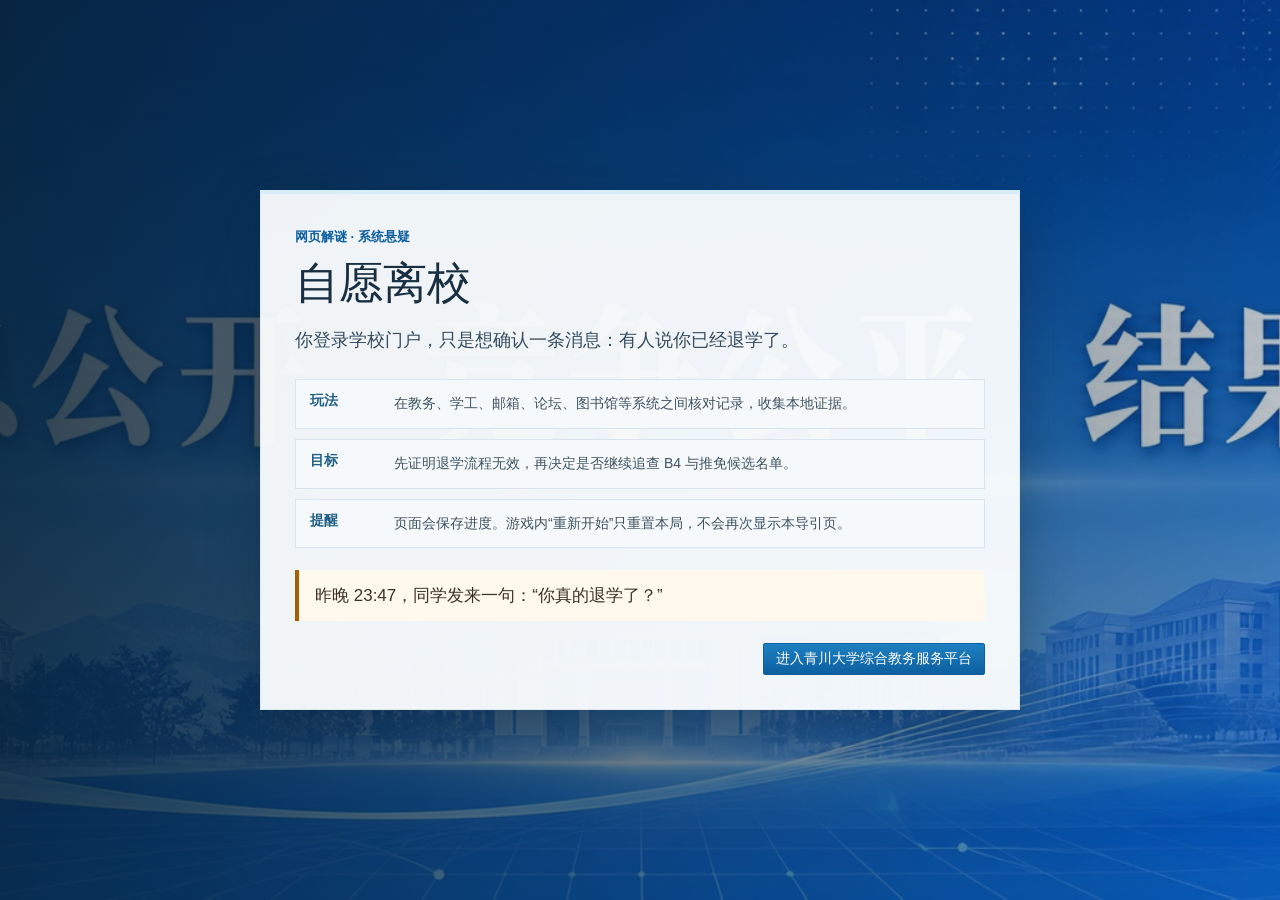
==== index.html @ 7a77d84d "Add playable voluntary leaving prototype" ====
<!doctype html>
<html lang="zh-CN">
  <head>
    <meta charset="UTF-8" />
    <meta name="viewport" content="width=device-width, initial-scale=1.0" />
    <title>自愿离校</title>
    <link rel="preload" as="image" href="./assets/intro_screen_student_reaction.jpg" type="image/jpeg" />
    <link rel="stylesheet" href="./style.css" />
  </head>
  <body>
    <div id="app"></div>
    <script src="./game-data.js"></script>
    <script src="./scripts/constants.js"></script>
    <script src="./scripts/rules.js"></script>
    <script src="./scripts/state.js"></script>
    <script src="./scripts/modals/index.js"></script>
    <script src="./scripts/views/portal.js"></script>
    <script src="./scripts/views/systems.js"></script>
    <script src="./scripts/views/core.js"></script>
    <script src="./scripts/views/review.js"></script>
    <script src="./scripts/actions.js"></script>
    <script src="./app.js"></script>
  </body>
</html>
---- style.css ----
:root {
  color-scheme: light;
  --bg: #edf2f7;
  --panel: #ffffff;
  --panel-2: #f4f7fb;
  --line: #d7dfe8;
  --line-strong: #a9b7c6;
  --text: #263442;
  --muted: #667483;
  --soft: #7c8794;
  --brand: #0d5f9f;
  --brand-2: #1d83c2;
  --brand-dark: #084a7f;
  --portal-red: #c21f24;
  --danger: #b01818;
  --warn: #a45f00;
  --ok: #257048;
  --shadow: 0 2px 6px rgba(40, 62, 86, 0.08);
  font-family: "Microsoft YaHei", "PingFang SC", Arial, sans-serif;
}

* {
  box-sizing: border-box;
}

body {
  margin: 0;
  min-height: 100vh;
  background: var(--bg);
  color: var(--text);
  font-size: 14px;
}

button,
input,
textarea {
  font: inherit;
}

button {
  border: 1px solid var(--line-strong);
  background: linear-gradient(#fff, #f2f5f8);
  color: var(--text);
  min-height: 32px;
  padding: 5px 12px;
  border-radius: 2px;
  cursor: pointer;
}

button:hover:not(:disabled) {
  border-color: var(--brand);
  color: var(--brand);
}

button:disabled {
  cursor: not-allowed;
  opacity: 0.45;
}

.app-shell {
  min-height: 100vh;
  display: block;
}

.utilitybar {
  height: 30px;
  padding: 0 calc((100vw - min(1280px, 100vw)) / 2 + 16px);
  background: #f6f7f9;
  border-bottom: 1px solid #d9e1ea;
  color: #5d6b78;
  display: flex;
  align-items: center;
  justify-content: space-between;
  font-size: 12px;
}

.topbar {
  background: #fff;
  border-bottom: 3px solid var(--brand);
  box-shadow: none;
}

.topbar-inner {
  max-width: 1280px;
  margin: 0 auto;
  padding: 14px 16px 12px;
  display: grid;
  grid-template-columns: minmax(330px, 1fr) 360px 250px;
  gap: 18px;
  align-items: center;
}

.brand {
  display: flex;
  align-items: center;
  gap: 10px;
  min-width: 0;
}

.brand-mark {
  width: 34px;
  height: 34px;
  border: 1px solid #88a4b9;
  background: linear-gradient(180deg, #fff, #dfeaf2);
  display: grid;
  place-items: center;
  color: var(--brand);
  font-weight: 800;
  flex: 0 0 auto;
}

.brand-logo {
  width: 44px;
  height: 44px;
  display: block;
  flex: 0 0 auto;
}

.hero-logo {
  width: 86px;
  height: 86px;
  margin-bottom: 16px;
  filter: drop-shadow(0 6px 16px rgba(18, 36, 54, 0.16));
}

.brand-title {
  font-size: 22px;
  font-weight: 700;
  color: #123c63;
  white-space: nowrap;
  overflow: hidden;
  text-overflow: ellipsis;
}

.brand-subtitle {
  font-size: 11px;
  color: #7b8794;
  letter-spacing: 0.2px;
}

.account,
.clock {
  border: 1px solid var(--line);
  background: #f8fafc;
  padding: 7px 9px;
  min-width: 172px;
  font-size: 12px;
}

.account-glitch {
  color: #fff;
  background: #111820;
  border-color: #111820;
  animation: accountFlicker 0.9s steps(2, end);
}

.account-glitch .muted {
  color: #ffb8b8;
}

.clock {
  color: var(--danger);
  font-weight: 700;
  text-align: center;
}

.portal-search {
  display: grid;
  grid-template-columns: 1fr 70px;
  height: 34px;
  position: relative;
}

.portal-search input {
  border: 1px solid #b8c6d5;
  border-right: 0;
  padding: 0 10px;
  color: #334454;
  background: #fff;
}

.portal-search input::placeholder {
  color: #9aa5b1;
}

.portal-search button {
  min-height: 34px;
  border-color: var(--portal-red);
  background: var(--portal-red);
  color: #fff;
}

.portal-search.autocomplete-glitch input {
  border-color: #941717;
  background: #fff8f8;
  color: #8a1111;
  animation: portalAutocompleteFlicker 0.7s steps(2, end);
}

.portal-search.autocomplete-glitch::after {
  content: attr(data-autocomplete-hint);
  position: absolute;
  left: 0;
  top: calc(100% + 4px);
  z-index: 4;
  max-width: calc(100% - 70px);
  padding: 3px 7px;
  border: 1px solid #d49b9b;
  background: #fff1f1;
  color: #9b1717;
  font-size: 12px;
  line-height: 1.35;
  box-shadow: 0 6px 14px rgba(80, 26, 26, 0.12);
  pointer-events: none;
}

.topnav {
  max-width: 1280px;
  margin: 0 auto;
  height: 38px;
  display: flex;
  align-items: stretch;
  padding: 0 16px;
  background: var(--brand);
  box-shadow: inset -18px 0 16px -18px rgba(255,255,255,0.78);
}

.topnav button {
  min-width: 116px;
  padding: 10px 18px 0;
  color: #fff;
  text-align: center;
  border-right: 1px solid rgba(255,255,255,0.18);
  border-top: 0;
  border-bottom: 0;
  border-left: 0;
  background: transparent;
  min-height: 38px;
  border-radius: 0;
  font-weight: 700;
}

.topnav button:hover:not(:disabled) {
  color: #fff;
  background: #0f5f96;
  border-color: rgba(255,255,255,0.18);
}

.topnav button.active {
  background: var(--brand-dark);
  font-weight: 700;
}

.status-strip {
  max-width: 1280px;
  margin: 10px auto 0;
  padding: 8px 16px;
  border: 1px solid var(--line);
  background: #fff;
  display: flex;
  align-items: center;
  justify-content: space-between;
  color: #687684;
  font-size: 12px;
}

.status-strip strong {
  color: var(--danger);
}

.search-panel {
  position: fixed;
  top: 154px;
  left: 50%;
  z-index: 18;
  width: min(760px, calc(100vw - 32px));
  transform: translateX(-50%);
  border: 1px solid #9fb2c5;
  background: #fff;
  box-shadow: 0 14px 34px rgba(20, 42, 64, 0.22);
}

.search-panel-head {
  height: 38px;
  padding: 0 8px 0 12px;
  display: flex;
  align-items: center;
  justify-content: space-between;
  border-bottom: 1px solid var(--line);
  background: linear-gradient(#fbfdff, #e9f0f7);
  color: #123c63;
}

.search-panel-head button {
  min-height: 26px;
  width: 30px;
  padding: 0;
  border: 0;
  background: transparent;
  color: #536272;
  font-size: 22px;
}

.search-result-list {
  display: grid;
  max-height: min(480px, calc(100vh - 150px));
  overflow: auto;
}

.search-result {
  min-height: 74px;
  padding: 10px 14px;
  border: 0;
  border-bottom: 1px solid var(--line);
  border-radius: 0;
  background: #fff;
  display: grid;
  grid-template-columns: 108px minmax(0, 1fr);
  gap: 3px 12px;
  text-align: left;
}

.search-result:hover:not(:disabled) {
  background: #f7fbff;
  color: var(--text);
}

.search-result.restricted {
  background: #fbfcfd;
}

.search-result.restricted strong,
.search-result.restricted small {
  color: #7b8794;
}

.search-result.restricted span {
  background: #f1f3f5;
}

.restricted-file {
  margin-top: 12px;
  padding: 10px 12px;
  border: 1px dashed #a9b7c6;
  background: #f8fafc;
  color: #455462;
}

.restricted-file strong {
  display: block;
  margin-bottom: 4px;
  color: #20384d;
}

.restricted-file p {
  margin: 0 0 8px;
  color: #667483;
  line-height: 1.6;
}

.search-result span {
  grid-row: 1 / 3;
  align-self: start;
  padding: 2px 6px;
  border: 1px solid var(--line);
  background: #f7f9fb;
  color: #647384;
  font-size: 12px;
}

.search-result strong {
  color: #1b4568;
}

.search-result small {
  color: #657382;
  line-height: 1.45;
}

.layout {
  width: min(1280px, 100%);
  margin: 0 auto;
  padding: 10px 16px 24px;
  display: grid;
  grid-template-columns: 210px minmax(0, 1fr) 282px;
  gap: 10px;
}

.sidebar,
.evidence-dock,
.main-panel,
.login-card,
.modal {
  background: var(--panel);
  border: 1px solid var(--line);
  box-shadow: none;
}

.sidebar,
.evidence-dock {
  align-self: start;
}

.evidence-dock {
  position: relative;
  overflow: hidden;
  border-color: rgba(255,255,255,0.72);
  border-radius: 8px;
  background:
    linear-gradient(145deg, rgba(255,255,255,0.76), rgba(236,244,250,0.46)),
    rgba(245,249,252,0.58);
  -webkit-backdrop-filter: blur(18px) saturate(1.35);
  backdrop-filter: blur(18px) saturate(1.35);
  color: #2f3d4a;
  box-shadow:
    0 22px 60px rgba(37, 56, 72, 0.22),
    inset 0 1px 0 rgba(255,255,255,0.9),
    inset 0 -1px 0 rgba(137,158,176,0.16);
}

.evidence-dock::before {
  content: "";
  position: absolute;
  inset: 0;
  pointer-events: none;
  background:
    radial-gradient(circle at 18% 0%, rgba(255,255,255,0.88), transparent 34%),
    linear-gradient(105deg, rgba(255,255,255,0.34), transparent 42%);
  opacity: 0.85;
}

.evidence-dock > * {
  position: relative;
  z-index: 1;
}

.nav-title,
.dock-title,
.section-title {
  padding: 9px 12px;
  border-bottom: 1px solid var(--line);
  background: linear-gradient(#fbfdff, #edf3f8);
  font-weight: 700;
  color: #214a6f;
}

.nav-title {
  display: flex;
  align-items: center;
  justify-content: space-between;
  gap: 10px;
}

.mobile-nav-close {
  display: none;
}

.evidence-dock .dock-title {
  display: flex;
  align-items: center;
  justify-content: space-between;
  gap: 10px;
  border-bottom-color: rgba(164,181,196,0.46);
  background: rgba(255,255,255,0.36);
  color: #203345;
}

.evidence-dock .dock-title b {
  padding: 2px 6px;
  border: 1px solid rgba(176,71,71,0.28);
  background: rgba(255,245,245,0.72);
  color: #9f1717;
  font-size: 12px;
  font-weight: 700;
}

.nav-list {
  padding: 6px;
  display: grid;
  gap: 2px;
}

.nav-item {
  width: 100%;
  text-align: left;
  border-color: transparent;
  background: transparent;
  display: flex;
  align-items: center;
  justify-content: space-between;
  gap: 8px;
}

.nav-item.active {
  background: #e8f2fb;
  border-color: #b7cce0;
  color: var(--brand-dark);
  font-weight: 700;
}

.nav-item.locked {
  color: #718092;
  background: #f8fafc;
  border-color: transparent;
  cursor: help;
}

.nav-item.locked:hover {
  border-color: #c6d3df;
  background: #eef4fa;
  color: #34506a;
}

.nav-item.locked .tag {
  border-color: #d2dbe4;
  background: #f2f5f8;
}

.tag {
  display: inline-flex;
  align-items: center;
  min-height: 18px;
  padding: 1px 6px;
  border: 1px solid var(--line);
  border-radius: 2px;
  background: #f9fbfd;
  font-size: 12px;
  color: var(--muted);
  white-space: nowrap;
}

.tag.warn {
  border-color: #d9b57a;
  color: var(--warn);
  background: #fff8ec;
}

.tag.danger {
  border-color: #d49b9b;
  color: var(--danger);
  background: #fff1f1;
}

.tag.ok {
  border-color: #8ebda3;
  color: var(--ok);
  background: #eff9f3;
}

.main-panel {
  min-height: 680px;
  overflow: hidden;
}

.panel-head {
  padding: 10px 14px;
  border-bottom: 1px solid var(--line);
  background: linear-gradient(#fbfdff, #eef4fa);
  display: flex;
  align-items: flex-start;
  justify-content: space-between;
  gap: 14px;
}

.panel-head h1 {
  margin: 0 0 4px;
  font-size: 18px;
  letter-spacing: 0;
  color: #123c63;
}

.panel-head p {
  margin: 0;
  color: var(--muted);
  line-height: 1.55;
}

.forum-head .forum-warning {
  color: #b01818;
  font-weight: 700;
}

.forum-head .forum-slogan {
  margin-top: 4px;
  color: #7d4b4b;
  font-size: 13px;
}

.panel-body {
  padding: 12px;
}

.notice {
  border: 1px solid #e0c98b;
  border-left: 4px solid #d68c00;
  background: #fffaf0;
  padding: 9px 12px;
  margin-bottom: 10px;
  color: #634512;
}

.notice.danger {
  border-color: #e0b4b4;
  border-left-color: var(--portal-red);
  background: #fff5f5;
  color: #6a1f1f;
}

.grid {
  display: grid;
  grid-template-columns: repeat(2, minmax(0, 1fr));
  gap: 10px;
}

.grid.three {
  grid-template-columns: repeat(3, minmax(0, 1fr));
}

.ambient-grid {
  display: grid;
  grid-template-columns: repeat(2, minmax(0, 1fr));
  gap: 10px;
  margin-top: 12px;
}

.card {
  border: 1px solid var(--line);
  background: #fff;
  border-radius: 0;
  overflow: hidden;
}

.embedded-card {
  margin-top: 10px;
  background: #fbfcfd;
}

.card-head {
  padding: 8px 10px;
  border-bottom: 1px solid var(--line);
  background: #f4f7fb;
  display: flex;
  align-items: center;
  justify-content: space-between;
  gap: 10px;
  font-weight: 700;
}

.card-body {
  padding: 10px;
}

.kv {
  display: grid;
  gap: 0;
  border: 1px solid #dde5ed;
  border-bottom: 0;
}

.kv div {
  display: grid;
  grid-template-columns: 132px minmax(0, 1fr);
  gap: 0;
  border-bottom: 1px solid #dde5ed;
  padding-bottom: 0;
}

.kv span {
  padding: 7px 9px;
}

.kv span:first-child,
.muted {
  color: var(--muted);
}

.danger-emphasis {
  color: var(--danger);
  font-weight: 800;
}

.kv span:first-child {
  background: #f7f9fb;
  border-right: 1px solid #dde5ed;
}

.compact-kv {
  font-size: 13px;
}

.compact-kv div {
  grid-template-columns: 104px minmax(0, 1fr);
}

.actions {
  display: flex;
  flex-wrap: wrap;
  gap: 6px;
  margin-top: 10px;
}

.primary {
  background: linear-gradient(#1d80c2, var(--brand));
  border-color: var(--brand);
  color: #fff;
}

.primary:hover:not(:disabled) {
  background: #0e4f78;
  color: #fff;
}

.danger-btn {
  background: #fff;
  border-color: #c98b8b;
  color: var(--danger);
}

.voluntary-confirm {
  transition: color 180ms ease, border-color 180ms ease, background-color 180ms ease, font-size 180ms ease, font-weight 180ms ease, padding 180ms ease;
}

.voluntary-confirm.pressure-1 {
  color: #b21f2d;
  border-color: #d28b8f;
  font-size: 1.06rem;
}

.voluntary-confirm.pressure-2 {
  color: #a80f1f;
  border-color: #c95158;
  font-size: 1.12rem;
  font-weight: 800;
}

.voluntary-confirm.pressure-3 {
  color: #9d0718;
  border-color: #b92631;
  font-size: 1.2rem;
  font-weight: 900;
  padding-inline: 20px;
}

.voluntary-confirm.pressure-4 {
  color: #8e0010;
  border-color: #9f101e;
  font-size: 1.28rem;
  font-weight: 900;
  padding: 12px 24px;
}

.text-link {
  border: 0;
  background: transparent;
  padding: 0;
  color: var(--brand);
  min-height: auto;
}

.inspect-token {
  position: relative;
  display: inline;
  min-height: auto;
  padding: 0 2px;
  border: 0;
  background: transparent;
  color: inherit;
  text-decoration: none;
  text-underline-offset: 2px;
}

.inspect-token:hover:not(:disabled),
.inspect-token:focus-visible {
  background: #eef6fc;
  color: #123c63;
  box-shadow: inset 0 -1px 0 #7fa6c7;
  outline: 0;
}

.inspect-token.marked {
  color: inherit;
  font-weight: inherit;
  text-decoration: none;
}

.inspect-token.marked::after {
  content: none;
}

.table {
  width: 100%;
  border-collapse: collapse;
  font-size: 13px;
}

.table th,
.table td {
  border: 1px solid var(--line);
  padding: 7px 8px;
  vertical-align: top;
  text-align: left;
}

.table th {
  background: #edf3f8;
  color: #334454;
}

.ambient-table {
  color: #455464;
}

.ambient-table th {
  font-weight: 700;
}

.ambient-table td {
  background: #fff;
}

.portal-list {
  margin: 0;
  padding: 0;
  list-style: none;
  border: 1px solid var(--line);
  border-bottom: 0;
}

.portal-list li {
  display: grid;
  grid-template-columns: 120px minmax(0, 1fr);
  gap: 10px;
  padding: 8px 10px;
  border-bottom: 1px solid var(--line);
  background: #fff;
}

.portal-list li strong {
  color: #234a6d;
}

.portal-list li span {
  color: var(--muted);
}

.portal-home {
  display: grid;
  grid-template-columns: minmax(0, 1fr) 260px;
  gap: 12px;
  margin-bottom: 12px;
}

.portal-feature {
  position: relative;
  min-height: 260px;
  border: 1px solid var(--line);
  background: #132f4a;
  overflow: hidden;
}

.portal-feature img {
  position: absolute;
  inset: 0;
  width: 100%;
  height: 100%;
  object-fit: cover;
  opacity: 0.62;
}

.portal-feature::after {
  content: "";
  position: absolute;
  inset: 0;
  background: linear-gradient(90deg, rgba(9, 32, 53, 0.88), rgba(9, 32, 53, 0.32) 58%, rgba(9, 32, 53, 0.08));
}

.portal-feature-copy {
  position: relative;
  z-index: 1;
  width: min(520px, 78%);
  padding: 28px;
  color: #fff;
}

.portal-feature-copy span {
  display: block;
  margin-bottom: 10px;
  color: #d8e8f6;
  font-size: 13px;
}

.portal-feature-copy h2 {
  margin: 0 0 10px;
  font-size: 26px;
  line-height: 1.25;
}

.portal-feature-copy p {
  margin: 0 0 16px;
  color: #eef6ff;
  line-height: 1.65;
}

.portal-feature-work {
  background: #243c52;
}

.portal-feature-life {
  background: #2e3f4b;
}

.portal-side,
.portal-notice-board {
  border: 1px solid var(--line);
  background: #fff;
}

.portal-side {
  display: grid;
  align-content: start;
}

.portal-side-head,
.portal-section-title {
  padding: 9px 10px;
  border-bottom: 1px solid var(--line);
  background: #f4f7fb;
  color: #243d54;
  font-weight: 700;
}

.portal-side button {
  min-height: 42px;
  padding: 9px 12px;
  border: 0;
  border-bottom: 1px solid var(--line);
  border-radius: 0;
  background: #fff;
  text-align: left;
}

.portal-side button:hover:not(:disabled) {
  background: #f4f9fd;
}

.danger-side {
  border-color: #dfb8b8;
}

.danger-side .portal-side-head {
  background: #fff3f3;
  color: #8a1f1f;
}

.portal-sections {
  display: grid;
  grid-template-columns: minmax(0, 1fr) 300px;
  gap: 12px;
}

.portal-news,
.portal-notice-board {
  min-width: 0;
}

.portal-section-title {
  display: flex;
  align-items: center;
  justify-content: space-between;
}

.portal-section-title span {
  color: var(--muted);
  font-size: 12px;
  font-weight: 400;
}

.portal-news-card {
  display: grid;
  grid-template-columns: 170px minmax(0, 1fr);
  gap: 12px;
  padding: 12px;
  border: 1px solid var(--line);
  border-top: 0;
  background: #fff;
}

.portal-news-card.compact {
  grid-template-columns: 140px minmax(0, 1fr);
}

.portal-news-card img {
  width: 100%;
  aspect-ratio: 4 / 3;
  object-fit: cover;
  border: 1px solid #dbe4ed;
  background: #eef3f7;
}

.portal-news-card span {
  color: var(--muted);
  font-size: 12px;
}

.portal-news-card h3 {
  margin: 4px 0 6px;
  font-size: 17px;
  line-height: 1.35;
  color: #183c5b;
}

.portal-news-card p {
  margin: 0;
  color: #5e6c7a;
  line-height: 1.6;
}

.portal-service-grid {
  display: grid;
  grid-template-columns: repeat(2, minmax(0, 1fr));
  gap: 8px;
}

.portal-service-grid button {
  display: grid;
  grid-template-columns: 34px minmax(0, 1fr);
  align-items: center;
  gap: 8px;
  min-height: 52px;
  padding: 8px;
  text-align: left;
  background: #f7fbff;
}

.portal-service-grid button span {
  display: grid;
  place-items: center;
  width: 34px;
  height: 34px;
  background: #dcecf8;
  color: #155f99;
  font-weight: 800;
}

.public-services {
  grid-template-columns: repeat(2, minmax(0, 1fr));
  margin-bottom: 12px;
}

.portal-open-banner {
  margin-bottom: 12px;
  padding: 20px 24px;
  border: 1px solid #b5cae0;
  background:
    linear-gradient(90deg, rgba(10, 70, 120, 0.78), rgba(16, 120, 175, 0.3)),
    url("./assets/portal_generated/portal_public_banner.jpg") center / cover;
  color: #fff;
}

.portal-open-banner span {
  font-weight: 700;
  letter-spacing: 0.2px;
}

.portal-open-banner h2 {
  margin: 8px 0 4px;
  font-size: 24px;
}

.portal-open-banner p {
  margin: 0;
  color: #e9f5ff;
}

.forum-table td:first-child {
  color: #234a6d;
}

.forum-thread-link {
  min-height: auto;
  padding: 0;
  border: 0;
  background: transparent;
  color: #234a6d;
  text-align: left;
  line-height: inherit;
  font: inherit;
}

.forum-thread-link:hover,
.forum-thread-link:focus-visible {
  color: #0b5e94;
  background: #eef6fc;
  box-shadow: inset 0 -1px 0 #7fa6c7;
  outline: 0;
}

.cache-analysis {
  margin-top: 12px;
  padding: 10px 12px;
  border: 1px solid #cfdce8;
  background: #f8fbfd;
  color: #435467;
  line-height: 1.7;
}

.cache-analysis strong {
  display: block;
  color: #243343;
  margin-bottom: 4px;
}

.cache-analysis p {
  margin: 0;
}

.forum-pm-card {
  border-color: #c3d2df;
}

.forum-pm-card-head {
  background: #eef4f9;
}

.forum-pm-card-head small {
  color: #697988;
  font-size: 12px;
  font-weight: 700;
}

.forum-pm-source {
  display: grid;
  grid-template-columns: 56px minmax(0, 1fr);
  gap: 10px;
  align-items: start;
  margin-bottom: 12px;
  padding: 10px 12px;
  border: 1px solid #d6e1eb;
  background: #f7fafc;
}

.forum-pm-source span {
  color: #536779;
  font-size: 13px;
  font-weight: 700;
}

.forum-pm-source p {
  margin: 0;
  color: #637181;
  line-height: 1.6;
}

.forum-pm-message {
  padding: 14px;
  border: 1px solid #c9d7e3;
  border-left: 4px solid #1f78b4;
  background: #fff;
  box-shadow: inset 0 1px 0 rgba(255, 255, 255, 0.8);
}

.forum-pm-meta {
  display: flex;
  align-items: baseline;
  justify-content: space-between;
  gap: 12px;
  padding-bottom: 10px;
  border-bottom: 1px solid #e1e8ef;
}

.forum-pm-meta strong {
  color: #1d3348;
  font-size: 16px;
}

.forum-pm-meta span {
  color: #758493;
  font-size: 12px;
}

.forum-pm-lines {
  margin: 12px 0 0;
  padding: 0;
  display: grid;
  gap: 8px;
  list-style: none;
  counter-reset: forum-pm;
}

.forum-pm-lines li {
  display: grid;
  grid-template-columns: 28px minmax(0, 1fr);
  gap: 10px;
  align-items: start;
  color: #263747;
  line-height: 1.65;
  counter-increment: forum-pm;
}

.forum-pm-lines li::before {
  content: counter(forum-pm);
  display: grid;
  place-items: center;
  width: 26px;
  height: 26px;
  border: 1px solid #b8ccdd;
  background: #f0f6fb;
  color: #315a7d;
  font-size: 12px;
  font-weight: 700;
}

.forum-pm-lines.compact {
  gap: 6px;
}

.forum-pm-sign {
  margin-top: 12px;
  padding-top: 10px;
  border-top: 1px dashed #cad7e2;
  color: #566574;
  text-align: right;
  font-weight: 700;
}

.ambient-list {
  margin: 0;
  padding-left: 18px;
  color: #455464;
  line-height: 1.9;
}

.ambient-list li::marker {
  color: #8ca0b4;
}

.egg-list button {
  min-height: auto;
  padding: 0;
  border: 0;
  background: transparent;
  color: inherit;
  text-align: left;
  line-height: inherit;
}

.egg-list button:hover,
.egg-list button:focus-visible {
  color: #123c63;
  background: #eef6fc;
  box-shadow: inset 0 -1px 0 #7fa6c7;
  outline: 0;
}

.ambient-log {
  color: #536272;
  background: #fbfcfd;
}

.doc-view {
  display: grid;
  grid-template-columns: minmax(0, 1fr) 260px;
  gap: 10px;
  align-items: start;
}

.asset {
  width: 100%;
  border: 1px solid var(--line);
  background: #eef3f7;
  display: block;
}

.inline-asset {
  margin-top: 10px;
}

.haunted-image {
  filter: contrast(1.45) saturate(0.3) brightness(0.72);
  box-shadow: inset 0 0 0 999px rgba(120, 0, 0, 0.2);
}

.input-row {
  display: flex;
  gap: 8px;
  margin: 10px 0 0;
}

.input-row input,
textarea {
  width: 100%;
  border: 1px solid var(--line-strong);
  padding: 7px 8px;
  border-radius: 0;
  background: #fff;
  color: var(--text);
}

.log {
  background: #f7f9fb;
  color: #233241;
  border: 1px solid #d7dfe8;
  padding: 10px;
  border-radius: 0;
  overflow: auto;
  font-family: "SFMono-Regular", Consolas, monospace;
  font-size: 13px;
  line-height: 1.55;
}

.timeline-log {
  display: grid;
  gap: 0;
  border: 1px solid #d7dfe8;
  background: #f7f9fb;
  font-family: "SFMono-Regular", Consolas, monospace;
  font-size: 13px;
}

.timeline-row {
  display: grid;
  grid-template-columns: 168px minmax(0, 1fr);
  align-items: center;
  gap: 10px;
  width: 100%;
  min-height: 34px;
  padding: 7px 10px;
  border: 0;
  border-bottom: 1px solid #e0e7ee;
  border-radius: 0;
  background: transparent;
  text-align: left;
}

.timeline-row:last-child {
  border-bottom: 0;
}

.timeline-row span {
  color: #41566a;
}

.timeline-row strong {
  color: #243746;
  font-weight: 600;
}

.timeline-row:hover:not(:disabled),
.timeline-row.marked {
  background: #fff3f3;
  color: var(--danger);
}

.timeline-row.marked span,
.timeline-row.marked strong {
  color: var(--danger);
}

.archive-result {
  margin-top: 10px;
  border: 1px solid #d7dfe8;
  background: #f7f9fb;
  padding: 10px;
  font-family: "SFMono-Regular", Consolas, monospace;
  font-size: 13px;
  line-height: 1.65;
}

.archive-result strong {
  color: #9f1717;
  font-weight: 800;
}

.archive-result.affairs-record {
  padding: 0;
  font-family: inherit;
  line-height: 1.7;
}

.archive-result.affairs-record div {
  display: grid;
  grid-template-columns: 112px minmax(0, 1fr);
  gap: 18px;
  padding: 9px 12px;
  border-bottom: 1px solid #d7dfe8;
}

.archive-result.affairs-record div:last-child {
  border-bottom: 0;
}

.archive-result.affairs-record div > span:first-child {
  color: #526170;
  font-weight: 700;
}

.archive-result.affairs-record strong {
  color: #263442;
  font-weight: 600;
  overflow-wrap: anywhere;
}

.evidence-key {
  color: #a11117;
  font-weight: 800;
}

.archive-result.affairs-record .evidence-key,
.affairs-note .evidence-key {
  color: #a11117;
  font-weight: 800;
}

.affairs-note {
  margin-top: 8px;
  padding: 8px 10px;
  border-left: 4px solid var(--portal-red);
  background: #fff8f8;
  color: #5f3030;
  font-size: 13px;
  line-height: 1.6;
}

.library-record {
  margin-top: 10px;
  border: 1px solid #d7dfe8;
  background: #fbfcfd;
  padding: 10px 12px;
  color: #2f3f4f;
  font-size: 13px;
  line-height: 1.7;
}

.library-record > div:first-child {
  margin-bottom: 6px;
  color: #214a6f;
  font-weight: 700;
}

.library-record div:not(:first-child) {
  display: grid;
  grid-template-columns: 86px minmax(0, 1fr);
  gap: 10px;
}

.library-record span {
  color: #687684;
}

.library-record strong {
  color: #263442;
  font-weight: 600;
}

.library-record p {
  margin: 8px 0 0;
  padding-top: 8px;
  border-top: 1px solid #dfe7ef;
  color: #667483;
}

.talk-source-log {
  display: grid;
  gap: 8px;
  margin-top: 14px;
}

.talk-source-log div {
  display: grid;
  grid-template-columns: 86px minmax(0, 1fr);
  gap: 10px;
  padding: 10px 12px;
  border: 1px solid var(--line);
  background: #f9fbfd;
}

.talk-source-log strong {
  color: #1f466a;
}

.talk-source-log p {
  margin: 0;
  color: #263442;
  line-height: 1.7;
  text-indent: 0;
}

.cache-summary,
.archive-output {
  display: grid;
  border: 1px solid #d7dfe8;
  border-bottom: 0;
  background: #fff;
  font-size: 13px;
}

.cache-summary div,
.archive-output div {
  display: grid;
  grid-template-columns: 132px minmax(0, 1fr);
  border-bottom: 1px solid #d7dfe8;
}

.cache-summary span,
.archive-output span {
  padding: 8px 10px;
  border-right: 1px solid #d7dfe8;
  background: #f3f6f9;
  color: #526170;
}

.cache-summary strong,
.archive-output strong {
  padding: 8px 10px;
  color: #253545;
  font-weight: 600;
  line-height: 1.55;
}

.pdf-meta-table {
  margin-top: 10px;
  border: 1px solid #d7dfe8;
  border-bottom: 0;
  background: #fff;
  font-family: "SFMono-Regular", Consolas, monospace;
  font-size: 13px;
}

.pdf-meta-table div {
  display: grid;
  grid-template-columns: 96px minmax(0, 1fr);
  border-bottom: 1px solid #d7dfe8;
}

.pdf-meta-table span {
  padding: 8px 10px;
  background: #f3f6f9;
  border-right: 1px solid #d7dfe8;
  color: #526170;
}

.pdf-meta-table button {
  position: relative;
  min-height: 34px;
  padding: 7px 10px;
  border: 0;
  background: #fff;
  color: #233241;
  text-align: left;
  font-family: inherit;
}

.pdf-meta-table button:hover {
  color: #123c63;
  background: #eef6fc;
}

.inspect-field.marked {
  color: inherit;
  font-weight: inherit;
}

.inspect-field.marked::after {
  content: none;
}

.red-note {
  margin-top: 8px;
  padding: 8px 10px;
  border-left: 4px solid var(--portal-red);
  background: #fff4f4;
  color: #8b1d1d;
  font-size: 13px;
}

.version-compare {
  display: grid;
  grid-template-columns: repeat(2, minmax(0, 1fr));
  gap: 12px;
  margin-top: 18px;
}

.version-compare div,
.version-log,
.evidence-note {
  border: 1px solid var(--line);
  background: #f9fbfd;
}

.version-compare div {
  padding: 14px;
}

.version-compare span,
.version-log span {
  display: block;
  margin-bottom: 6px;
  color: var(--muted);
  font-size: 12px;
}

.version-compare strong {
  display: block;
  color: #9a1919;
  font-size: 18px;
  line-height: 1.45;
}

.version-compare p {
  margin: 10px 0 0;
  color: var(--muted);
  line-height: 1.6;
}

.version-log {
  margin-top: 12px;
}

.version-log div {
  display: grid;
  grid-template-columns: 120px 1fr;
  gap: 10px;
  padding: 9px 12px;
  border-bottom: 1px solid var(--line);
}

.version-log div:last-child {
  border-bottom: 0;
}

.version-log strong {
  color: #263442;
}

.evidence-note {
  margin-top: 12px;
  padding: 10px 12px;
  color: #0d5f9f;
}

.care-escalation {
  margin-top: 10px;
  padding: 10px;
  border: 1px solid #e2b7b7;
  border-left: 4px solid var(--portal-red);
  background: #fff8f8;
}

.care-escalation > strong {
  display: block;
  margin-bottom: 8px;
  color: #8b1d1d;
}

.care-escalation .table {
  margin-bottom: 10px;
}

.care-escalation th {
  width: 92px;
  color: #7a2e2e;
}

.compact-care {
  padding: 9px;
}

.compact-care .table {
  margin-bottom: 8px;
  font-size: 12px;
}

.compact-care .table th,
.compact-care .table td {
  padding: 5px 6px;
}

.flow-preview {
  margin-top: 10px;
  border: 1px solid var(--line);
  background: #f8fbfd;
}

.flow-preview-grid {
  display: grid;
  grid-template-columns: 1fr auto auto;
  gap: 0;
  border-bottom: 1px solid var(--line);
  font-family: "SFMono-Regular", Consolas, monospace;
  font-size: 12px;
}

.flow-preview-grid span,
.flow-preview-grid strong,
.flow-preview-grid em {
  padding: 7px 8px;
  border-right: 1px solid #dfe7ef;
  border-bottom: 1px solid #dfe7ef;
  font-style: normal;
}

.flow-preview-grid span:nth-last-child(-n+3),
.flow-preview-grid strong:nth-last-child(-n+2),
.flow-preview-grid em:nth-last-child(-n+1) {
  border-bottom: 0;
}

.flow-preview-grid em {
  color: var(--danger);
  background: #fff3f3;
}

.flow-preview-footer {
  display: flex;
  align-items: center;
  justify-content: space-between;
  gap: 8px;
  padding: 7px 8px;
  color: var(--muted);
  font-size: 12px;
}

.flow-preview-footer button {
  min-height: 28px;
  padding: 3px 9px;
}

.unlock-box {
  margin-top: 10px;
  padding: 10px 12px;
  border: 1px dashed #b8c7d6;
  background: #f8fbfd;
}

.unlock-box p {
  margin: 0;
  color: #536272;
  line-height: 1.6;
}

.archive-stack {
  display: grid;
  border: 1px solid var(--line);
  border-bottom: 0;
}

.public-doc-grid {
  display: grid;
  margin-top: 14px;
  border: 1px solid var(--line);
  border-bottom: 0;
}

.archive-field {
  min-height: 58px;
  padding: 8px 10px;
  border: 0;
  border-bottom: 1px solid var(--line);
  border-radius: 0;
  background: #fff;
  display: grid;
  grid-template-columns: 92px minmax(0, 1fr);
  gap: 10px;
  text-align: left;
}

.archive-field:hover:not(:disabled) {
  background: #fffdf2;
  color: var(--text);
}

.archive-field span {
  color: #687684;
  font-size: 12px;
}

.archive-field-value {
  color: #273848;
  font-size: 14px;
  font-weight: 400;
  line-height: 1.45;
}

.archive-field-value strong {
  color: #273848;
  font-weight: 800;
}

.archive-field.selected {
  background: #fff6f6;
}

.archive-field.selected .archive-field-value strong {
  color: #9f1717;
}

.field-hint {
  margin: 8px 0 0;
  color: #7a8794;
  font-size: 12px;
}

.chat {
  border: 1px solid var(--line);
  background: #f8fafc;
  padding: 8px;
  display: grid;
  gap: 8px;
}

.risk-log-table td:last-child {
  color: #7a2e2e;
}

.risk-log-summary {
  margin-bottom: 8px;
  padding: 7px 9px;
  border-left: 4px solid #b97a1c;
  background: #fff8e8;
  color: #7a4a11;
  font-size: 13px;
}

.risk-log-merge {
  margin-top: 8px;
  padding: 7px 9px;
  border: 1px dashed #d8a4a4;
  background: #fffafa;
  color: #8b1d1d;
  font-size: 13px;
}

.risk-log-actions {
  margin-top: 8px;
  display: flex;
  justify-content: flex-end;
}

.review-checklist {
  display: grid;
  gap: 8px;
}

.review-decision {
  display: grid;
  gap: 12px;
}

.review-decision-head {
  display: flex;
  align-items: flex-start;
  justify-content: space-between;
  gap: 12px;
}

.review-decision-head p {
  margin: 4px 0 0;
  color: #536272;
  line-height: 1.55;
}

.selected-action {
  outline: 2px solid rgba(24,91,142,0.35);
  background: #eaf4fb;
  color: #123c63;
}

.review-submit-summary {
  display: grid;
  gap: 5px;
  margin-top: 10px;
  padding: 10px 12px;
  border: 1px solid var(--line);
  border-left: 4px solid var(--ok);
  background: #f7fbf8;
  color: #294736;
}

.review-submit-summary.danger {
  border-left-color: var(--danger);
  background: #fff6f5;
  color: #6c2b25;
}

.review-submit-summary p {
  margin: 0;
  color: inherit;
}

.review-details {
  margin-top: 12px;
  border: 1px solid var(--line);
  background: #fff;
}

.review-details summary {
  min-height: 42px;
  padding: 10px 12px;
  display: flex;
  align-items: center;
  justify-content: space-between;
  gap: 12px;
  cursor: pointer;
  color: #243343;
  font-weight: 700;
  background: #f7f9fb;
}

.review-details summary span {
  color: #7a8794;
  font-size: 12px;
  font-weight: 600;
}

.review-details-body {
  padding: 12px;
  border-top: 1px solid var(--line);
}

.review-check {
  padding: 10px 12px;
  border: 1px solid var(--line);
  border-left: 4px solid #9aa8b6;
  background: #fbfcfd;
}

.review-check.complete {
  border-left-color: var(--ok);
  background: #f7fcf9;
}

.review-check strong {
  display: block;
  color: #243343;
  margin-bottom: 4px;
}

.review-check p {
  margin: 0 0 6px;
  color: #536272;
  line-height: 1.55;
}

.review-check span {
  color: #7a8794;
  font-size: 12px;
}

.review-check.complete span {
  color: var(--ok);
  font-weight: 700;
}

.support-evidence-list {
  display: flex;
  flex-wrap: wrap;
  gap: 8px;
}

.support-evidence-list span {
  padding: 5px 8px;
  border: 1px solid #cbd8e5;
  background: #f8fbfd;
  color: #405163;
  font-size: 13px;
}

.review-evidence-picker {
  display: grid;
  grid-template-columns: repeat(auto-fit, minmax(220px, 1fr));
  gap: 8px;
  margin-top: 12px;
}

.review-evidence-chip {
  display: grid;
  gap: 4px;
  justify-items: start;
  min-height: 74px;
  padding: 10px;
  text-align: left;
  background: #f8fbfd;
  border-color: #cbd8e5;
  color: #2b3a48;
}

.review-evidence-chip span {
  color: #667686;
  font-size: 13px;
  line-height: 1.35;
}

.review-evidence-chip.selected {
  background: #eef7ff;
  border-color: var(--brand);
  color: var(--brand);
}

.review-evidence-chip.sensitive {
  border-color: #d6b7b7;
}

.review-evidence-chip.sensitive.selected {
  background: #fff3f2;
  border-color: #c73838;
  color: #9d171d;
}

.draft-box {
  margin-top: 12px;
  display: grid;
  gap: 6px;
}

.draft-box label {
  color: #526170;
  font-weight: 700;
}

.draft-box textarea {
  min-height: 86px;
  resize: vertical;
}

.rewrite-mark {
  padding: 7px 9px;
  border-left: 4px solid var(--portal-red);
  background: #fff4f4;
  color: #8b1d1d;
  font-size: 12px;
}

.review-error {
  margin-top: 10px;
  padding: 9px 11px;
  border-left: 4px solid var(--portal-red);
  background: #fff4f4;
  color: #8b1d1d;
  line-height: 1.6;
}

.bubble {
  max-width: 88%;
  padding: 7px 9px;
  border: 1px solid var(--line);
  background: #fff;
  border-radius: 0;
  line-height: 1.55;
}

.bubble.me {
  justify-self: end;
  background: #edf6fc;
  border-color: #b7cfdf;
}

.evidence-list {
  padding: 10px;
  display: grid;
  gap: 6px;
  max-height: calc(100vh - 330px);
  overflow: auto;
}

.evidence-empty {
  padding: 11px 12px;
  border: 1px dashed rgba(166,184,200,0.84);
  border-radius: 7px;
  background: rgba(255,255,255,0.4);
  color: #667584;
}

.evidence-empty strong {
  display: block;
  margin-bottom: 6px;
  color: #354556;
  font-size: 14px;
}

.evidence-empty p {
  margin: 0;
  line-height: 1.65;
}

.evidence-item {
  display: grid;
  grid-template-columns: minmax(0, 1fr) auto;
  gap: 8px;
  align-items: start;
  border: 1px solid rgba(198,213,225,0.86);
  background: rgba(255,255,255,0.66);
  padding: 8px 9px;
  border-radius: 7px;
  box-shadow: 0 1px 0 rgba(255,255,255,0.72);
}

.evidence-item.new {
  border-color: rgba(165, 42, 42, 0.78);
  background: rgba(255, 246, 236, 0.94);
  box-shadow: 0 0 0 2px rgba(165, 42, 42, 0.08), 0 8px 18px rgba(91, 34, 18, 0.12);
  animation: evidencePulse 1.4s ease both;
}

.evidence-item small {
  margin-top: 2px;
  color: #9f1717;
  font-family: "SFMono-Regular", Consolas, monospace;
  font-size: 10px;
  font-weight: 800;
}

.evidence-item strong {
  display: block;
  font-size: 13px;
  color: #243343;
  line-height: 1.45;
  overflow-wrap: anywhere;
}

.evidence-item p {
  margin: 4px 0 0;
  color: #667584;
  font-size: 12px;
  line-height: 1.45;
}

@keyframes evidencePulse {
  0% {
    transform: translateY(-2px);
    filter: saturate(1.2);
  }
  70% {
    transform: translateY(0);
    filter: saturate(1);
  }
  100% {
    transform: translateY(0);
    filter: none;
  }
}

.clue-terms {
  margin: 0 10px 10px;
  border: 1px solid rgba(188,204,218,0.7);
  border-radius: 7px;
  background: rgba(255,255,255,0.48);
  overflow: hidden;
}

.clue-terms-head {
  min-height: 34px;
  padding: 7px 10px;
  border-bottom: 1px solid rgba(188,204,218,0.58);
  display: flex;
  align-items: center;
  justify-content: space-between;
  gap: 8px;
  color: #203345;
  font-weight: 700;
}

.clue-terms-head small {
  color: #8b1d1d;
  font-family: "SFMono-Regular", Consolas, monospace;
  font-size: 11px;
}

.clue-term-list {
  padding: 8px;
  display: flex;
  flex-wrap: wrap;
  gap: 6px;
}

.clue-term-wrap {
  display: inline-flex;
  align-items: stretch;
  max-width: 100%;
}

.clue-term {
  min-height: 30px;
  padding: 5px 7px;
  border-color: rgba(160,178,195,0.82);
  border-radius: 4px;
  background: rgba(255,255,255,0.66);
  display: inline-flex;
  align-items: center;
  gap: 6px;
  color: #263442;
  box-shadow: 0 1px 0 rgba(255,255,255,0.72);
}

.clue-term-search {
  width: 30px;
  min-height: 30px;
  padding: 0;
  border-left: 0;
  border-radius: 0 4px 4px 0;
  background: rgba(244,248,252,0.82);
  color: #155f99;
  font-weight: 800;
}

.clue-term strong {
  font-family: "SFMono-Regular", Consolas, monospace;
  font-size: 12px;
}

.clue-term span {
  color: #687684;
  font-size: 11px;
}

.clue-term:hover:not(:disabled) {
  border-color: #7fa6c7;
  background: #eef6fc;
  color: #123c63;
}

.clue-term.copied {
  border-color: rgba(176,71,71,0.46);
  background: rgba(255,244,244,0.86);
  color: #8b1d1d;
}

.clue-term-hint,
.clue-term-empty {
  margin: 0;
  padding: 0 10px 9px;
  color: #667584;
  font-size: 12px;
  line-height: 1.55;
}

.clue-term-empty {
  padding-top: 9px;
}

.progress {
  height: 12px;
  border: 1px solid var(--line-strong);
  background: #e8edf1;
}

.progress span {
  display: block;
  height: 100%;
  background: linear-gradient(90deg, var(--brand-2), var(--portal-red));
}

.progress.rollback span {
  background: linear-gradient(90deg, var(--ok), #8bbd9e);
}

.mobile-shell-actions,
.mobile-evidence-fab,
.mobile-dock-close,
.mobile-nav-close,
.mobile-drawer-backdrop {
  display: none;
}

.interaction-guard {
  position: fixed;
  left: 50%;
  bottom: 18px;
  z-index: 60;
  display: block;
  transform: translateX(-50%);
  width: min(420px, calc(100vw - 24px));
  padding: 10px 12px;
  border: 1px solid rgba(176,71,71,0.22);
  background: rgba(255,250,245,0.96);
  color: #7a2b22;
  text-align: center;
  box-shadow: 0 12px 30px rgba(30,42,52,0.18);
}

.restored-material {
  margin-top: 12px;
  padding: 10px 12px;
  border: 1px solid #9dc5ad;
  border-left: 4px solid var(--ok);
  background: #f5fbf7;
  color: #294736;
  line-height: 1.65;
}

.restored-material strong {
  display: block;
  margin-bottom: 4px;
  color: #1f4f35;
}

.restored-material p {
  margin: 0 0 8px;
}

.restored-review-todo {
  display: grid;
  gap: 7px;
  margin-bottom: 12px;
  padding: 10px 12px;
  border: 1px solid #b6d5c2;
  border-left: 4px solid var(--ok);
  background: #f6fbf8;
  color: #294736;
}

.restored-review-todo strong {
  color: #1f4f35;
}

.restored-review-todo span {
  display: block;
  line-height: 1.55;
}

.restored-review-todo span::before {
  content: "□ ";
  color: var(--ok);
  font-weight: 700;
}

.rollback-list {
  display: grid;
  gap: 8px;
  margin-top: 12px;
}

.rollback-step {
  display: grid;
  grid-template-columns: minmax(0, 1fr) 58px;
  gap: 8px;
  padding: 10px 12px;
  border: 1px solid var(--line);
  border-left: 4px solid #9aa8b6;
  background: #fbfcfd;
}

.rollback-step strong {
  color: #243343;
}

.rollback-step p {
  grid-column: 1 / 2;
  margin: 2px 0 0;
  color: #536272;
  line-height: 1.55;
}

.rollback-step span {
  grid-row: 1 / 3;
  grid-column: 2 / 3;
  align-self: center;
  justify-self: end;
  color: #687684;
  font-weight: 700;
}

.rollback-step.complete {
  border-left-color: var(--ok);
  background: #f7fcf9;
}

.rollback-step.active {
  border-color: #89b6d6;
  border-left-color: var(--brand);
  background: #f4f9fd;
}

.login-wrap {
  min-height: 100vh;
  display: grid;
  grid-template-rows: auto 1fr auto;
  padding: 0;
  background:
    linear-gradient(90deg, rgba(255,255,255,0.85), rgba(255,255,255,0.18)),
    url("./assets/env_shangde_side_entrance_v3.jpg") center / cover;
}

.guide-page {
  min-height: 100vh;
  display: grid;
  place-items: center;
  padding: 28px;
  background:
    linear-gradient(90deg, rgba(8, 31, 48, 0.84), rgba(8, 31, 48, 0.28)),
    url("./assets/portal_generated/portal_public_banner.jpg") center / cover;
}

.guide-panel {
  width: min(760px, 100%);
  padding: 34px;
  border: 1px solid rgba(214, 230, 240, 0.76);
  border-top: 4px solid #d8ecf8;
  background: rgba(252, 254, 255, 0.95);
  box-shadow: 0 18px 46px rgba(8, 31, 48, 0.34);
}

.guide-kicker {
  color: var(--brand);
  font-size: 13px;
  font-weight: 700;
}

.guide-panel h1 {
  margin: 8px 0 0;
  color: #182f42;
  font-size: 44px;
  font-weight: 500;
  letter-spacing: 0;
}

.guide-lead {
  margin: 12px 0 0;
  color: #344b5f;
  font-size: 18px;
  line-height: 1.7;
}

.guide-brief {
  display: grid;
  gap: 10px;
  margin: 24px 0 0;
}

.guide-brief div {
  display: grid;
  grid-template-columns: 72px minmax(0, 1fr);
  gap: 12px;
  padding: 12px 14px;
  border: 1px solid #d9e4ec;
  background: rgba(246, 250, 252, 0.88);
}

.guide-brief strong {
  color: #1f5e85;
}

.guide-brief span {
  color: #415362;
  line-height: 1.7;
}

.guide-message {
  margin-top: 22px;
  padding: 14px 16px;
  border-left: 4px solid var(--warn);
  background: #fff8ec;
  color: #3d3224;
  font-size: 17px;
}

.guide-panel .actions {
  justify-content: flex-end;
  margin-top: 22px;
}

.login-card {
  width: min(1120px, calc(100% - 44px));
  align-self: center;
  justify-self: center;
  display: grid;
  grid-template-columns: minmax(0, 1fr) 370px;
  min-height: 500px;
  background: transparent;
  border: 0;
  box-shadow: none;
}

.login-hero {
  padding: 42px 46px;
  background:
    linear-gradient(180deg, rgba(11, 70, 116, 0.82), rgba(11, 70, 116, 0.58));
  display: flex;
  flex-direction: column;
  justify-content: space-between;
  color: #fff;
}

.login-hero h1 {
  margin: 0;
  font-size: 34px;
  letter-spacing: 0;
  font-weight: 500;
}

.login-hero p {
  margin: 10px 0 0;
  color: rgba(255,255,255,0.86);
}

.login-box {
  padding: 28px 30px;
  border: 1px solid #d8e1ea;
  border-top: 4px solid var(--brand);
  background: rgba(255,255,255,0.96);
  box-shadow: 0 10px 26px rgba(16, 42, 67, 0.18);
  display: flex;
  flex-direction: column;
  justify-content: flex-start;
}

.login-page-header {
  height: 76px;
  background: rgba(255,255,255,0.95);
  border-bottom: 1px solid #d9e1ea;
  padding: 0 max(22px, calc((100vw - 1120px) / 2));
  display: flex;
  align-items: center;
  justify-content: space-between;
}

.login-school {
  display: flex;
  align-items: center;
  gap: 12px;
}

.login-school .brand-logo {
  width: 52px;
  height: 52px;
}

.login-school strong {
  display: block;
  font-size: 25px;
  color: #123c63;
  font-family: "Songti SC", SimSun, serif;
}

.login-school span {
  color: #6d7b88;
  font-size: 12px;
  text-transform: uppercase;
}

.login-links,
.login-assist,
.login-footer {
  color: #687684;
  font-size: 12px;
}

.login-footer {
  height: 42px;
  display: grid;
  place-items: center;
  background: rgba(248,250,252,0.94);
  border-top: 1px solid #d9e1ea;
}

.login-notices {
  width: min(520px, 100%);
  background: rgba(255,255,255,0.92);
  color: #354556;
  border-left: 4px solid var(--portal-red);
  padding: 12px 16px;
}

.login-notices div {
  font-weight: 700;
  color: var(--portal-red);
  margin-bottom: 6px;
}

.login-notices button {
  display: block;
  width: 100%;
  min-height: 0;
  margin: 4px 0;
  padding: 2px 0;
  border: 0;
  background: transparent;
  color: #435363;
  font-size: 13px;
  font-weight: 700;
  line-height: 1.55;
  text-align: left;
}

.login-notices button:hover {
  color: var(--portal-red);
  text-decoration: underline;
}

.login-notices button span {
  display: inline-block;
  min-width: 48px;
  color: #536272;
  font-weight: 400;
}

.login-notices p {
  margin: 4px 0;
  color: #435363;
  font-size: 13px;
}

.login-box-title {
  display: flex;
  align-items: center;
  gap: 10px;
  margin-bottom: 14px;
}

.login-box-title .brand-logo {
  width: 42px;
  height: 42px;
}

.login-box h2 {
  margin: 0;
  color: #123c63;
  font-size: 22px;
}

.login-tabs {
  display: grid;
  grid-template-columns: repeat(3, 1fr);
  margin-bottom: 18px;
  border-bottom: 1px solid var(--line);
  color: #637383;
  text-align: center;
}

.login-tabs span {
  padding: 8px 0;
}

.login-tabs .active {
  color: var(--brand);
  border-bottom: 3px solid var(--brand);
  font-weight: 700;
}

.form-field {
  display: grid;
  gap: 5px;
  margin-bottom: 12px;
}

.form-field label {
  color: var(--muted);
  font-size: 13px;
}

.form-field input {
  border: 1px solid var(--line-strong);
  border-radius: 0;
  padding: 9px;
  background: #fff;
}

.form-field input:disabled,
.readonly-input {
  background: #eef2f6;
  border-color: #c1ccd8;
  color: #5f6d7b;
  cursor: not-allowed;
  -webkit-text-fill-color: #5f6d7b;
}

.form-field input::placeholder {
  color: #a3afbb;
}

.captcha-row div {
  display: grid;
  grid-template-columns: 1fr 96px;
  gap: 8px;
}

.captcha-row span {
  display: grid;
  place-items: center;
  border: 1px solid #c2cfdb;
  background:
    linear-gradient(135deg, transparent 47%, #d9e1ea 48%, #d9e1ea 52%, transparent 53%),
    #f5f8fb;
  color: #345;
  font-family: Georgia, serif;
  letter-spacing: 3px;
  font-weight: 700;
}

.login-error {
  margin: -2px 0 10px;
  padding-left: 2px;
  color: var(--portal-red);
  font-size: 13px;
}

.login-assist {
  text-align: center;
  margin: 12px 0 10px;
}

.notice-modal-backdrop {
  position: fixed;
  inset: 0;
  z-index: 30;
  display: grid;
  place-items: center;
  padding: 24px;
  background: rgba(20, 35, 50, 0.42);
}

.notice-modal {
  width: min(760px, 100%);
  max-height: min(760px, calc(100vh - 48px));
  overflow: hidden;
  background: #fff;
  border: 1px solid #a9b9c8;
  box-shadow: 0 18px 42px rgba(16, 42, 67, 0.28);
}

.notice-modal-head {
  height: 38px;
  padding: 0 10px 0 14px;
  display: flex;
  align-items: center;
  justify-content: space-between;
  background: linear-gradient(#f8fbff, #e8f0f8);
  border-bottom: 1px solid #cbd8e5;
  color: #123c63;
  font-weight: 700;
}

.notice-modal-head button {
  min-height: 26px;
  width: 30px;
  padding: 0;
  border: 0;
  background: transparent;
  color: #536272;
  font-size: 24px;
  line-height: 1;
}

.notice-modal-body {
  max-height: calc(min(760px, 100vh - 48px) - 38px);
  overflow: auto;
  padding: 28px 42px 34px;
}

.notice-modal-body h2 {
  margin: 0;
  color: #1d2b39;
  font-size: 22px;
  line-height: 1.45;
  text-align: center;
}

.notice-meta {
  margin: 14px 0 22px;
  padding: 8px 0;
  border-top: 1px solid #e2e8ef;
  border-bottom: 1px solid #e2e8ef;
  color: #6b7886;
  font-size: 12px;
  text-align: center;
}

.notice-modal-body p {
  margin: 12px 0;
  color: #2e3b48;
  line-height: 1.9;
  text-indent: 2em;
}

.notice-attachment {
  margin-top: 18px;
  padding: 9px 12px;
  border: 1px solid #d8e1ea;
  background: #f7f9fb;
  color: var(--brand);
}

.flow-modal {
  width: min(1040px, 94vw);
  max-height: min(86vh, 860px);
  border: 1px solid #9fb2c5;
  background: #fff;
  box-shadow: 0 18px 42px rgba(16, 42, 67, 0.24);
  display: grid;
  grid-template-rows: auto minmax(0, 1fr);
}

.flow-modal-body {
  padding: 18px 20px 20px;
  overflow: auto;
}

.flow-modal-body h2 {
  margin: 0 0 6px;
  color: #1f466a;
  font-size: 22px;
}

.flow-modal-diagram {
  margin-top: 12px;
  display: grid;
  grid-template-columns: repeat(3, minmax(0, 1fr));
  gap: 10px;
}

.flow-modal-node {
  position: relative;
  display: grid;
  gap: 5px;
  padding: 12px;
  border: 1px solid #cfdbe6;
  background: #f8fbfd;
}

.flow-modal-node::after {
  content: "→";
  position: absolute;
  right: -14px;
  top: 50%;
  transform: translateY(-50%);
  color: #7b8794;
  font-weight: 700;
}

.flow-modal-node:last-child::after {
  content: "";
}

.flow-modal-node span {
  color: #617083;
  font-size: 12px;
}

.flow-modal-node strong {
  color: #173f62;
}

.flow-modal-node p {
  margin: 0;
  color: #4f5f6f;
  font-size: 12px;
}

.flow-modal-node b {
  color: #263442;
}

.flow-modal-node em {
  width: max-content;
  padding: 2px 6px;
  background: #fff0f0;
  color: var(--danger);
  font-style: normal;
}

.flow-modal-node small {
  color: #667483;
}

.flow-modal-table {
  margin-top: 12px;
}

.notice-sign {
  margin-top: 24px;
  text-align: right;
  color: #2e3b48;
  line-height: 1.8;
}

.library-egg-modal {
  width: min(720px, 100%);
  max-height: min(760px, calc(100vh - 48px));
  overflow: hidden;
  border: 1px solid #a9b9c8;
  background: #f7f2e8;
  box-shadow: 0 18px 42px rgba(16, 42, 67, 0.28);
}

.library-egg-body {
  max-height: calc(min(760px, 100vh - 48px) - 38px);
  overflow: auto;
  padding: 28px 38px 30px;
  background:
    linear-gradient(rgba(255,255,255,0.62), rgba(255,255,255,0.62)),
    repeating-linear-gradient(0deg, rgba(90, 70, 40, 0.05) 0, rgba(90, 70, 40, 0.05) 1px, transparent 1px, transparent 5px);
  color: #2e352f;
}

.library-egg-body h2 {
  margin: 0 0 16px;
  color: #182d3d;
  font-family: "Songti SC", SimSun, serif;
  font-size: 24px;
  line-height: 1.4;
}

.library-egg-image {
  display: block;
  width: 100%;
  max-height: 260px;
  margin: 0 0 16px;
  border: 1px solid rgba(80, 70, 55, 0.28);
  object-fit: cover;
  object-position: center;
  filter: saturate(0.9) contrast(0.96);
}

.library-egg-body p {
  margin: 12px 0;
  line-height: 1.9;
}

.library-egg-footer {
  margin-top: 18px;
  padding-top: 12px;
  border-top: 1px solid rgba(80, 70, 55, 0.25);
  color: #6d6254;
  font-size: 12px;
  font-family: "SFMono-Regular", Consolas, monospace;
}

.forum-thread-modal {
  width: min(820px, 100%);
  max-height: min(760px, calc(100vh - 48px));
  overflow: hidden;
  border: 1px solid #9eb2c6;
  background: #fff;
  box-shadow: 0 18px 42px rgba(16, 42, 67, 0.26);
}

.forum-thread-body {
  max-height: calc(min(760px, 100vh - 48px) - 38px);
  overflow: auto;
  padding: 20px 22px 22px;
}

.forum-thread-body h2 {
  margin: 0 0 16px;
  font-size: 24px;
  line-height: 1.4;
  color: #173f63;
}

.forum-post-list {
  display: grid;
  gap: 10px;
}

.forum-post {
  border: 1px solid #d5e0ea;
  background: #fbfcfd;
  padding: 10px 12px;
}

.forum-post strong {
  display: block;
  color: #57687a;
  font-size: 14px;
  margin-bottom: 4px;
}

.forum-post p {
  margin: 0;
  line-height: 1.75;
}

.forum-post.system {
  border-left: 4px solid #bd1f2d;
  background: #fff6f6;
}

.forum-pm-backdrop {
  position: fixed;
  inset: 0;
  z-index: 82;
  display: grid;
  place-items: center;
  padding: 24px;
  background: rgba(5, 8, 12, 0.42);
}

.forum-pm-popup {
  width: min(620px, 100%);
  border: 1px solid #9eb2c6;
  background: #f8fbfd;
  box-shadow:
    0 0 0 1px rgba(255, 255, 255, 0.8),
    0 24px 70px rgba(0, 0, 0, 0.34);
  padding: 20px 22px 18px;
}

.forum-pm-terminal {
  display: inline-block;
  margin-bottom: 12px;
  padding: 4px 8px;
  background: #101820;
  color: #e8eef2;
  font-family: "SFMono-Regular", Consolas, monospace;
  font-size: 12px;
  letter-spacing: 0.08em;
}

.forum-pm-popup h2 {
  margin: 0 0 14px;
  color: #0f2538;
  font-size: 28px;
  line-height: 1.25;
}

.forum-pm-preview {
  margin-bottom: 16px;
}

.forum-pm-preview p {
  margin: 0;
  color: #243343;
  line-height: 1.7;
}

.appeal-horror {
  position: fixed;
  inset: 0;
  z-index: 84;
  display: grid;
  place-items: center;
  padding: 24px;
  background: transparent;
}

.appeal-horror-panel {
  width: min(720px, 100%);
  border: 3px solid #0a0d10;
  background: #0f151b;
  color: #e8eef2;
  box-shadow:
    0 0 0 1px rgba(255,255,255,0.08) inset,
    0 24px 70px rgba(10, 15, 20, 0.42);
  padding: 22px 24px 20px;
}

.appeal-horror-code {
  display: inline-block;
  margin-bottom: 14px;
  padding: 5px 8px;
  border: 1px solid rgba(255, 105, 105, 0.55);
  background: rgba(120, 18, 24, 0.28);
  color: #ffb2b2;
  font-family: "SFMono-Regular", Consolas, monospace;
  font-size: 12px;
  letter-spacing: 0.08em;
}

.appeal-horror-panel h2 {
  margin: 0 0 12px;
  color: #fff;
  font-size: 36px;
  line-height: 1.2;
}

.appeal-horror-message {
  margin: 16px 0 14px;
  padding: 16px 18px;
  border: 1px solid rgba(226, 183, 183, 0.72);
  background: #fffafa;
  color: #223141;
  box-shadow: 0 0 0 1px rgba(255,255,255,0.08);
}

.appeal-horror-message p {
  margin: 0 0 12px;
  line-height: 1.75;
}

.appeal-horror-message p:last-child {
  margin-bottom: 0;
}

.appeal-horror-message strong {
  color: #8b1d1d;
  font-size: 20px;
}

.appeal-horror-sync {
  margin: 0 0 16px;
  padding: 9px 11px;
  border-left: 4px solid #ff6262;
  background: rgba(120, 18, 24, 0.28);
  color: #ffd1d1;
  line-height: 1.6;
}

.intro-modal-backdrop {
  position: fixed;
  inset: 0;
  z-index: 35;
  display: grid;
  place-items: center;
  padding: 24px;
  background: rgba(20, 35, 50, 0.36);
}

.intro-modal {
  width: min(620px, 100%);
  border: 1px solid #9fb2c5;
  background: #fff;
  box-shadow: 0 18px 42px rgba(16, 42, 67, 0.24);
  overflow: hidden;
}

.intro-modal-figure {
  margin: 0;
  border-bottom: 1px solid #c7d7e6;
  background: #0c1b2a;
}

.intro-modal-figure img {
  display: block;
  width: 100%;
  height: clamp(190px, 28vh, 240px);
  object-fit: cover;
  object-position: center 42%;
}

.intro-modal-body {
  padding: 24px 26px 22px;
  border-left: 4px solid var(--brand);
}

.intro-modal-body > strong {
  display: block;
  color: #243343;
  font-size: 18px;
  line-height: 1.55;
}

.intro-modal-body p strong {
  color: #243343;
  font-weight: 800;
}

.intro-modal-body p {
  margin: 12px 0 0;
  color: #4d5b68;
  line-height: 1.8;
}

.intro-modal-body .actions {
  justify-content: flex-end;
  margin-top: 18px;
}

.voluntary-confirm-modal .notice-modal-body {
  border-left: 4px solid var(--danger);
}

.voluntary-confirm-modal h2 {
  color: #7d1f1f;
  text-align: left;
}

.voluntary-confirm-modal .notice-modal-body p {
  text-indent: 0;
}

.voluntary-confirm-modal .voluntary-confirm-command {
  margin-top: 22px;
  font-size: 28px;
  font-weight: 800;
  letter-spacing: 0;
  line-height: 1.5;
}

.voluntary-confirm-modal .voluntary-confirm-exit {
  margin-top: 18px;
  color: #2e3b48;
  font-size: 40px;
  font-weight: 900;
  letter-spacing: 0;
  line-height: 1.25;
}

.voluntary-confirm-modal .notice-attachment {
  border-color: #f0d3d3;
  background: #fff8f8;
  color: #714040;
}

.identity-glitch {
  position: fixed;
  inset: 0;
  z-index: 75;
  display: grid;
  place-items: center;
  padding: 24px;
  background: transparent;
}

.identity-glitch::before,
.identity-glitch::after {
  content: none;
}

.identity-glitch-panel {
  width: min(760px, 100%);
  border: 1px solid rgba(255, 111, 111, 0.78);
  background: rgba(9, 13, 18, 0.92);
  box-shadow: 0 0 0 1px rgba(255,255,255,0.05) inset, 0 0 56px rgba(170, 0, 0, 0.34);
  padding: 24px 28px;
  color: #edf4f8;
}

.identity-glitch-code {
  width: max-content;
  max-width: 100%;
  padding: 5px 8px;
  border: 1px solid rgba(255, 111, 111, 0.52);
  background: rgba(111, 15, 15, 0.32);
  color: #ffb8b8;
  font-family: "SFMono-Regular", Consolas, monospace;
  font-size: 12px;
}

.identity-glitch h2 {
  margin: 12px 0 10px;
  color: #fff;
  font-size: 34px;
  letter-spacing: 0;
}

.identity-glitch p {
  margin: 0;
  color: #d8e2e8;
  line-height: 1.75;
}

.identity-glitch-log {
  margin-top: 14px;
  border: 1px solid rgba(128, 145, 158, 0.38);
  background: rgba(0,0,0,0.36);
  padding: 10px;
  color: #bccbd4;
  font-family: "SFMono-Regular", Consolas, monospace;
  font-size: 13px;
  line-height: 1.7;
}

.identity-glitch-log div::before {
  content: "> ";
  color: #ff7777;
}

.identity-glitch-log.readable-log {
  display: grid;
  gap: 6px;
  font-family: inherit;
}

.identity-glitch-log.readable-log div {
  display: grid;
  grid-template-columns: 112px minmax(0, 1fr);
  gap: 10px;
}

.identity-glitch-log.readable-log div::before {
  content: none;
}

.identity-glitch-log.readable-log span {
  color: #9eadb9;
}

.identity-glitch-log.readable-log strong {
  color: #ffe1e1;
  font-weight: 700;
}

.access-denied-glitch {
  position: fixed;
  inset: 0;
  z-index: 74;
  display: grid;
  place-items: center;
  padding: 24px;
  background: rgba(8, 13, 18, 0.34);
  animation: accessDeniedFade 1.1s ease both;
}

.access-denied-panel {
  width: min(620px, 100%);
  border: 1px solid rgba(255, 111, 111, 0.62);
  background: rgba(12, 18, 24, 0.92);
  box-shadow: 0 18px 60px rgba(20, 0, 0, 0.28);
  padding: 24px 28px;
  color: #f4f8fb;
}

.access-denied-code {
  display: inline-block;
  padding: 4px 7px;
  border: 1px solid rgba(255, 111, 111, 0.42);
  background: rgba(111, 15, 15, 0.28);
  color: #ffb8b8;
  font-family: "SFMono-Regular", Consolas, monospace;
  font-size: 12px;
}

.access-denied-panel h2 {
  margin: 12px 0 8px;
  font-size: 30px;
  color: #fff;
}

.access-denied-panel p {
  margin: 0;
  color: #d7e2e9;
  line-height: 1.7;
}

@keyframes accessDeniedFade {
  0% {
    opacity: 0;
    filter: saturate(0.7);
  }
  12%,
  82% {
    opacity: 1;
    filter: saturate(1);
  }
  100% {
    opacity: 0;
    filter: saturate(0.9);
  }
}

.toast-wrap {
  position: fixed;
  right: 18px;
  bottom: 18px;
  display: grid;
  gap: 8px;
  z-index: 90;
}

.toast {
  width: min(360px, calc(100vw - 36px));
  border: 1px solid rgba(127, 41, 41, 0.34);
  background: rgba(255,255,255,0.96);
  box-shadow: 0 12px 32px rgba(22, 45, 70, 0.18);
  padding: 10px 12px;
  line-height: 1.5;
  color: #263646;
  font-weight: 700;
}

@keyframes accountFlicker {
  0%, 18%, 36%, 70%, 100% { opacity: 1; transform: translateX(0); }
  24%, 30% { opacity: 0.35; transform: translateX(-2px); }
  48% { opacity: 0.72; transform: translateX(2px); }
}

@keyframes portalAutocompleteFlicker {
  0%, 100% { opacity: 1; }
  22%, 42% { opacity: 0.42; }
  28%, 58% { opacity: 1; }
}

.ending {
  min-height: 100vh;
  position: relative;
  display: grid;
  place-items: center;
  padding: 24px;
  background:
    linear-gradient(rgba(6, 10, 14, 0.82), rgba(6, 10, 14, 0.92)),
    repeating-linear-gradient(0deg, rgba(255,255,255,0.035) 0, rgba(255,255,255,0.035) 1px, transparent 1px, transparent 4px),
    url("./assets/evidence_cctv_b4_gate_v3.jpg") center / cover;
  color: #e8edf1;
  overflow: hidden;
}

.ending::before {
  content: "权限回收中  权限回收中  权限回收中  权限回收中";
  position: absolute;
  left: -8vw;
  right: -8vw;
  top: 18vh;
  color: rgba(205, 47, 47, 0.16);
  font-size: 46px;
  font-weight: 800;
  letter-spacing: 8px;
  white-space: nowrap;
  transform: rotate(-9deg);
  pointer-events: none;
}

.ending::after {
  content: "";
  position: absolute;
  inset: 0;
  background:
    radial-gradient(circle at 50% 48%, transparent 0, rgba(0,0,0,0.28) 42%, rgba(0,0,0,0.72) 100%),
    linear-gradient(90deg, transparent, rgba(176, 24, 24, 0.1), transparent);
  pointer-events: none;
}

.ending-noise {
  position: absolute;
  inset: 0;
  opacity: 0.22;
  background:
    repeating-linear-gradient(90deg, rgba(255,255,255,0.04) 0, rgba(255,255,255,0.04) 1px, transparent 1px, transparent 7px);
  mix-blend-mode: screen;
  animation: endingDrift 9s linear infinite;
}

.ending-card {
  position: relative;
  z-index: 1;
  width: min(980px, 100%);
  border: 1px solid rgba(152, 41, 41, 0.75);
  background: rgba(12, 17, 22, 0.9);
  box-shadow:
    0 0 0 1px rgba(255,255,255,0.04) inset,
    0 26px 80px rgba(0,0,0,0.55),
    0 0 46px rgba(176,24,24,0.18);
  padding: 28px;
}

.ending-card h1 {
  margin: 10px 0 12px;
  font-size: 34px;
  color: #f1f5f8;
  letter-spacing: 0;
}

.ending-stamp {
  width: max-content;
  max-width: 100%;
  border: 1px solid rgba(198, 68, 68, 0.75);
  padding: 5px 8px;
  color: #ffb8b8;
  background: rgba(83, 18, 18, 0.32);
  font-family: "SFMono-Regular", Consolas, monospace;
  font-size: 12px;
  letter-spacing: 0.5px;
}

.ending-body {
  line-height: 1.75;
  color: #d7e0e7;
  font-size: 15px;
}

.ending-achievement {
  display: flex;
  align-items: baseline;
  gap: 12px;
  margin: 12px 0 18px;
  color: #8fa0ad;
}

.ending-achievement span {
  color: #8fa0ad;
  font-size: 12px;
  letter-spacing: 0.18em;
}

.ending-achievement strong {
  color: #f1f5f8;
  font-size: 22px;
  letter-spacing: 0.04em;
}

.ending-note {
  margin: 16px 0;
  padding: 10px 12px;
  border-left: 4px solid #c92b2b;
  background: rgba(120, 18, 18, 0.22);
  color: #ffd1d1;
}

.ending-grid {
  display: grid;
  grid-template-columns: minmax(0, 1.08fr) minmax(260px, 0.92fr);
  gap: 12px;
  margin-top: 14px;
}

.ending-label {
  margin-bottom: 6px;
  color: #8fa0ad;
  font-size: 12px;
}

.ending-log {
  border: 1px solid rgba(111, 129, 143, 0.42);
  background: rgba(4, 8, 12, 0.5);
  padding: 10px;
  font-family: "SFMono-Regular", Consolas, monospace;
  font-size: 13px;
  color: #b9c7d1;
  line-height: 1.75;
}

.ending-log div::before {
  content: "> ";
  color: #d24a4a;
}

.ending-denied {
  display: grid;
  gap: 6px;
}

.ending-denied span {
  min-height: 34px;
  display: flex;
  align-items: center;
  justify-content: space-between;
  gap: 8px;
  border: 1px solid rgba(111, 129, 143, 0.42);
  background: rgba(255,255,255,0.035);
  padding: 7px 9px;
  color: #d4dde5;
}

.ending-denied b {
  color: #ff9d9d;
  font-size: 12px;
  font-weight: 700;
  white-space: nowrap;
}

.ending-footer {
  margin-top: 18px;
  display: flex;
  align-items: center;
  justify-content: space-between;
  gap: 12px;
  color: #aebbc5;
}

.ending-public {
  background:
    linear-gradient(rgba(5, 8, 12, 0.74), rgba(5, 8, 12, 0.9)),
    repeating-linear-gradient(0deg, rgba(255,255,255,0.035) 0, rgba(255,255,255,0.035) 1px, transparent 1px, transparent 4px),
    url("./assets/evidence_forum_image_fragment_v3.jpg") center / cover;
}

.ending-audit {
  background:
    linear-gradient(rgba(5, 8, 12, 0.78), rgba(5, 8, 12, 0.92)),
    repeating-linear-gradient(0deg, rgba(255,255,255,0.035) 0, rgba(255,255,255,0.035) 1px, transparent 1px, transparent 4px),
    url("./assets/env_shangde_side_entrance_v3.jpg") center / cover;
}

.ending-restore {
  background:
    linear-gradient(rgba(5, 8, 12, 0.76), rgba(5, 8, 12, 0.9)),
    repeating-linear-gradient(0deg, rgba(255,255,255,0.035) 0, rgba(255,255,255,0.035) 1px, transparent 1px, transparent 4px),
    url("./assets/env_library_archive_room_v3.jpg") center / cover;
}

.ending-true {
  background:
    linear-gradient(rgba(5, 24, 18, 0.58), rgba(5, 18, 14, 0.8)),
    repeating-linear-gradient(0deg, rgba(255,255,255,0.03) 0, rgba(255,255,255,0.03) 1px, transparent 1px, transparent 5px),
    url("./assets/env_shangde_side_entrance_v3.jpg") center / cover;
}

.ending-true::before {
  content: "权限恢复中  权限恢复中  权限恢复中  权限恢复中";
  color: rgba(54, 171, 124, 0.18);
}

.ending-true::after {
  background:
    radial-gradient(circle at 50% 48%, transparent 0, rgba(0,0,0,0.22) 42%, rgba(0,0,0,0.62) 100%),
    linear-gradient(90deg, transparent, rgba(54, 171, 124, 0.12), transparent);
}

.ending-true .ending-card {
  border-color: rgba(63, 183, 132, 0.72);
  box-shadow:
    0 0 0 1px rgba(255,255,255,0.04) inset,
    0 26px 80px rgba(0,0,0,0.5),
    0 0 46px rgba(42, 177, 118, 0.18);
}

.ending-true .ending-stamp {
  border-color: rgba(85, 204, 151, 0.72);
  color: #b7f4d3;
  background: rgba(16, 88, 60, 0.32);
}

.ending-true .ending-note {
  border-left-color: #36ab7c;
  background: rgba(16, 88, 60, 0.22);
  color: #c9f7de;
}

.ending-true .ending-log div::before {
  color: #48c58f;
}

.ending-true .ending-denied span {
  border-color: rgba(85, 204, 151, 0.34);
  background: rgba(34, 127, 88, 0.1);
}

.ending-true .ending-denied b {
  color: #8be3b6;
}

.ending-true .primary {
  background: #1d8c62;
  border-color: #1d8c62;
}

@keyframes endingDrift {
  from { transform: translateX(0); }
  to { transform: translateX(46px); }
}

.chips {
  display: flex;
  flex-wrap: wrap;
  gap: 0;
  border-left: 1px solid var(--line);
  border-bottom: 1px solid var(--line);
}

.chip.selected {
  background: #e8f2fb;
  border-color: var(--brand);
  color: var(--brand);
  font-weight: 700;
}

.chip {
  border-left: 0;
  border-bottom: 0;
  border-radius: 0;
  min-height: 34px;
}

@media (max-width: 1060px) {
  .topbar-inner {
    grid-template-columns: 1fr;
  }

  .layout {
    grid-template-columns: 190px minmax(0, 1fr);
  }

  .evidence-dock {
    grid-column: 1 / -1;
  }

  .evidence-list {
    grid-template-columns: repeat(2, minmax(0, 1fr));
    max-height: none;
  }
}

@media (max-width: 760px) {
  body {
    padding-bottom: calc(80px + env(safe-area-inset-bottom));
    overflow-x: hidden;
  }

  .guide-page {
    padding: 16px;
    align-items: start;
  }

  .guide-panel {
    margin-top: 20px;
    padding: 22px;
  }

  .guide-panel h1 {
    font-size: 34px;
  }

  .guide-lead {
    font-size: 16px;
  }

  .guide-brief div {
    grid-template-columns: 1fr;
    gap: 5px;
  }

  .guide-panel .actions {
    justify-content: stretch;
  }

  .guide-panel .actions button {
    width: 100%;
  }

  .intro-modal-backdrop {
    align-items: start;
    padding: 14px;
    overflow-y: auto;
  }

  .intro-modal {
    max-height: calc(100vh - 28px);
    overflow-y: auto;
  }

  .intro-modal-figure img {
    height: clamp(150px, 30vh, 210px);
  }

  .intro-modal-body {
    padding: 20px;
  }

  .intro-modal-body > strong {
    font-size: 17px;
  }

  .utilitybar,
  .status-strip,
  .login-page-header {
    padding-left: 10px;
    padding-right: 10px;
  }

  .utilitybar,
  .login-links {
    display: none;
  }

  .topbar-inner,
  .layout,
  .login-card,
  .doc-view,
  .ambient-grid,
  .portal-home,
  .portal-sections,
  .grid,
  .grid.three {
    grid-template-columns: 1fr;
  }

  .portal-feature-copy {
    width: 100%;
    padding: 22px;
  }

  .portal-feature-copy h2 {
    font-size: 22px;
  }

  .portal-news-card,
  .portal-news-card.compact,
  .public-services {
    grid-template-columns: 1fr;
  }

  .portal-news-card img {
    aspect-ratio: 16 / 9;
  }

  .layout {
    padding: 10px;
    display: block;
  }

  .topbar-inner {
    gap: 8px;
    padding: 10px;
  }

  .brand-title {
    font-size: 18px;
    white-space: normal;
  }

  .brand-subtitle {
    display: none;
  }

  .portal-search {
    grid-template-columns: 1fr 62px;
  }

  .search-panel {
    top: 176px;
    width: calc(100vw - 20px);
  }

  .search-result {
    grid-template-columns: 1fr;
  }

  .search-result span {
    grid-row: auto;
    width: max-content;
  }

  .archive-field {
    grid-template-columns: 1fr;
    gap: 3px;
  }

  .timeline-row {
    grid-template-columns: 1fr;
    gap: 2px;
  }

  .flow-preview-grid {
    grid-template-columns: 1fr;
  }

  .flow-preview-grid span,
  .flow-preview-grid strong,
  .flow-preview-grid em {
    border-right: 0;
  }

  .flow-modal-diagram {
    grid-template-columns: 1fr;
  }

  .flow-modal-node::after {
    content: "↓";
    right: auto;
    top: auto;
    left: 50%;
    bottom: -15px;
    transform: translateX(-50%);
  }

  .flow-modal-table {
    font-size: 12px;
  }

  .archive-result.affairs-record div {
    grid-template-columns: 1fr;
    gap: 2px;
  }

  .forum-pm-source {
    grid-template-columns: 1fr;
    gap: 4px;
  }

  .forum-pm-meta {
    display: grid;
    gap: 2px;
  }

  .forum-pm-lines li {
    grid-template-columns: 24px minmax(0, 1fr);
    gap: 8px;
  }

  .forum-pm-lines li::before {
    width: 22px;
    height: 22px;
  }

  .topnav {
    position: sticky;
    top: 0;
    z-index: 20;
    max-width: none;
    width: 100%;
    height: 42px;
    overflow-x: hidden;
    overflow-y: hidden;
    padding: 0;
    box-shadow: none;
  }

  .topnav button {
    flex: 1 1 20%;
    min-width: 0;
    min-height: 42px;
    padding: 9px 4px 0;
    font-size: 13px;
    white-space: nowrap;
  }

  .status-strip {
    margin-top: 8px;
    display: grid;
    gap: 4px;
  }

  .mobile-shell-actions {
    position: static;
    z-index: auto;
    display: flex;
    gap: 8px;
    margin: 8px 10px 0;
    padding: 8px;
    border: 1px solid var(--line);
    background: #fff;
  }

  .mobile-shell-actions button {
    flex: 1 1 0;
    min-width: 0;
    min-height: 36px;
  }

  .app-shell.mobile-panel-open .mobile-shell-actions {
    display: none;
    pointer-events: none;
  }

  .sidebar {
    position: fixed;
    top: 0;
    bottom: 0;
    left: 0;
    z-index: 42;
    width: min(300px, 86vw);
    height: 100dvh;
    overflow: auto;
    transform: translateX(-104%);
    transition: transform 0.18s ease;
    box-shadow: 18px 0 42px rgba(20, 42, 64, 0.24);
    visibility: hidden;
    pointer-events: none;
  }

  .sidebar.open {
    transform: translateX(0);
    visibility: visible;
    pointer-events: auto;
  }

  .main-panel {
    min-height: 0;
    overflow: visible;
  }

  .app-shell.mobile-panel-open .mobile-evidence-fab {
    pointer-events: none;
  }

  .evidence-dock {
    position: fixed;
    left: 0;
    right: 0;
    bottom: env(safe-area-inset-bottom);
    z-index: 43;
    height: min(78dvh, 720px);
    max-height: calc(100dvh - 72px);
    display: grid;
    grid-template-rows: auto minmax(0, 1fr) auto;
    overflow: hidden;
    border-radius: 12px 12px 0 0;
    transform: translateY(104%);
    transition: transform 0.2s ease;
    pointer-events: none;
    visibility: hidden;
    overscroll-behavior: contain;
  }

  .evidence-dock.open {
    transform: translateY(0);
    pointer-events: auto;
    visibility: visible;
  }

  .mobile-dock-close {
    display: inline-grid;
    place-items: center;
    position: absolute;
    top: 5px;
    right: 8px;
    z-index: 5;
    width: 42px;
    min-height: 40px;
    padding: 0;
    border: 1px solid rgba(83,98,114,0.24);
    background: rgba(255,255,255,0.82);
    font-size: 22px;
    color: #536272;
  }

  .mobile-nav-close {
    display: inline-grid;
    place-items: center;
    width: 38px;
    min-height: 36px;
    padding: 0;
    border: 1px solid rgba(83,98,114,0.24);
    background: rgba(255,255,255,0.82);
    font-size: 20px;
    color: #536272;
  }

  .evidence-dock .dock-title {
    position: sticky;
    top: 0;
    z-index: 3;
    min-height: 50px;
    padding-right: 58px;
  }

  .mobile-evidence-fab {
    position: fixed;
    right: 12px;
    bottom: calc(18px + env(safe-area-inset-bottom));
    z-index: 35;
    display: block;
    min-height: 42px;
    padding: 8px 13px;
    border-radius: 999px;
    border-color: rgba(24, 91, 142, 0.38);
    background: #fff;
    color: #123c63;
    box-shadow: 0 10px 28px rgba(22, 47, 72, 0.24);
  }

  .mobile-evidence-fab.new {
    border-color: rgba(176,71,71,0.56);
    background: #fff4f4;
    color: #8b1d1d;
  }

  .mobile-evidence-fab.hidden {
    display: none;
  }

  .mobile-drawer-backdrop {
    display: block;
    position: fixed;
    inset: 0;
    z-index: 38;
    background: rgba(16, 28, 40, 0.32);
    pointer-events: auto;
  }

  .evidence-list {
    max-height: none;
    overflow: auto;
  }

  .interaction-guard {
    left: 12px;
    right: 12px;
    bottom: calc(76px + env(safe-area-inset-bottom));
    width: auto;
    transform: none;
  }

  .clue-term-list {
    flex-wrap: nowrap;
    overflow-x: auto;
    -webkit-overflow-scrolling: touch;
  }

  .clue-term-wrap {
    flex: 0 0 auto;
  }

  .card-body,
  .panel-body,
  .notice-modal-body,
  .forum-thread-body,
  .library-egg-body {
    overflow-wrap: anywhere;
  }

  .card-body {
    overflow-x: auto;
  }

  .table {
    min-width: 100%;
    table-layout: auto;
  }

  .ambient-table {
    min-width: 100%;
  }

  .table th,
  .table td {
    overflow-wrap: anywhere;
    word-break: break-word;
  }

  .input-row {
    display: grid;
    grid-template-columns: 1fr;
  }

  .actions button,
  .chips button {
    max-width: 100%;
  }

  .account,
  .clock {
    min-width: 0;
  }

  .login-box {
    border-left: 1px solid #d8e1ea;
    border-top: 4px solid var(--brand);
  }

  .login-hero {
    min-height: 280px;
    padding: 28px 24px;
  }

  .login-card {
    width: calc(100% - 20px);
    align-self: start;
    margin: 12px 0;
  }

  .login-page-header {
    height: 62px;
  }

  .login-school .brand-logo {
    width: 42px;
    height: 42px;
  }

  .login-school strong {
    font-size: 21px;
  }

  .panel-head {
    flex-direction: column;
  }

  .kv div {
    grid-template-columns: 1fr;
    gap: 2px;
  }

  .version-compare,
  .version-log div {
    grid-template-columns: 1fr;
  }

  .cache-summary div,
  .archive-output div,
  .identity-glitch-log.readable-log div {
    grid-template-columns: 1fr;
    gap: 0;
  }

  .kv span {
    min-width: 0;
    overflow-wrap: anywhere;
  }

  .cache-summary span,
  .archive-output span {
    border-right: 0;
    border-bottom: 1px solid #d7dfe8;
  }

  .evidence-list {
    grid-template-columns: 1fr;
  }

  .ending-card {
    padding: 20px;
  }

  .ending-card h1 {
    font-size: 26px;
  }

  .ending-grid,
  .ending-footer {
    grid-template-columns: 1fr;
    display: grid;
  }

  .ending::before {
    font-size: 28px;
  }

  .identity-glitch-panel {
    padding: 20px;
  }

  .identity-glitch h2 {
    font-size: 26px;
  }
}
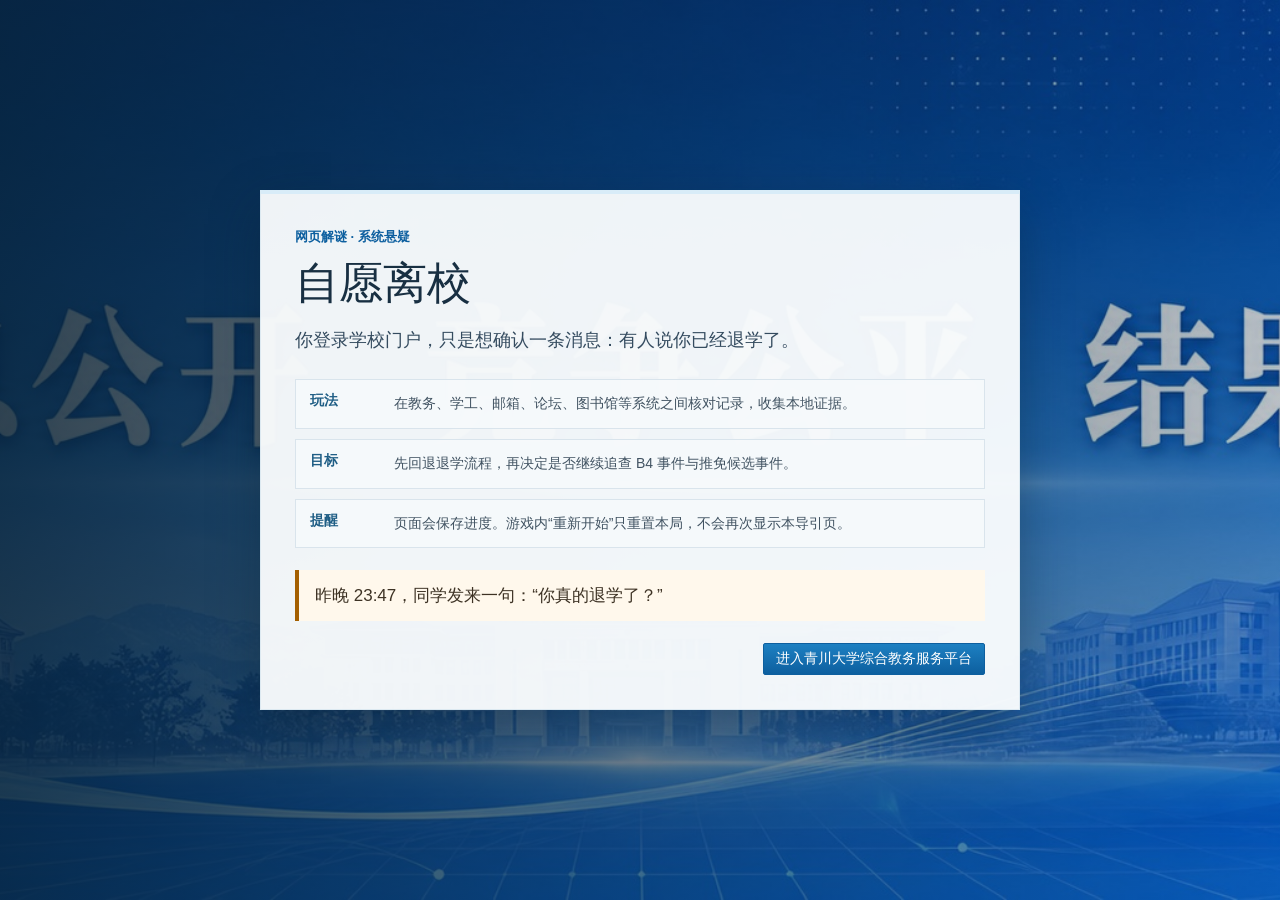
==== commit 947c1769: "Refresh cached resources for second-round preview" ====
--- a/index.html
+++ b/index.html
@@ -5,20 +5,20 @@
     <meta name="viewport" content="width=device-width, initial-scale=1.0" />
     <title>自愿离校</title>
     <link rel="preload" as="image" href="./assets/intro_screen_student_reaction.jpg" type="image/jpeg" />
-    <link rel="stylesheet" href="./style.css" />
+    <link rel="stylesheet" href="./style.css?v=copy-review-20261112" />
   </head>
   <body>
     <div id="app"></div>
-    <script src="./game-data.js"></script>
-    <script src="./scripts/constants.js"></script>
-    <script src="./scripts/rules.js"></script>
-    <script src="./scripts/state.js"></script>
-    <script src="./scripts/modals/index.js"></script>
-    <script src="./scripts/views/portal.js"></script>
-    <script src="./scripts/views/systems.js"></script>
-    <script src="./scripts/views/core.js"></script>
-    <script src="./scripts/views/review.js"></script>
-    <script src="./scripts/actions.js"></script>
-    <script src="./app.js"></script>
+    <script src="./game-data.js?v=copy-review-20261112"></script>
+    <script src="./scripts/constants.js?v=copy-review-20261112"></script>
+    <script src="./scripts/rules.js?v=copy-review-20261112"></script>
+    <script src="./scripts/state.js?v=copy-review-20261112"></script>
+    <script src="./scripts/modals/index.js?v=copy-review-20261112"></script>
+    <script src="./scripts/views/portal.js?v=copy-review-20261112"></script>
+    <script src="./scripts/views/systems.js?v=copy-review-20261112"></script>
+    <script src="./scripts/views/core.js?v=copy-review-20261112"></script>
+    <script src="./scripts/views/review.js?v=copy-review-20261112"></script>
+    <script src="./scripts/actions.js?v=copy-review-20261112"></script>
+    <script src="./app.js?v=copy-review-20261112"></script>
   </body>
 </html>
--- a/style.css
+++ b/style.css
@@ -1275,6 +1275,42 @@
   margin-top: 10px;
 }
 
+.dorm-receipt {
+  margin-top: 12px;
+  padding: clamp(16px, 3vw, 28px);
+  border: 1px solid var(--line);
+  border-top: 4px solid var(--brand);
+  background: #fff;
+  overflow-wrap: anywhere;
+}
+
+.dorm-receipt-head {
+  display: flex;
+  flex-wrap: wrap;
+  align-items: center;
+  justify-content: space-between;
+  gap: 8px;
+  color: #536272;
+  font-size: 12px;
+}
+
+.dorm-receipt h2 {
+  margin: 20px 0 8px;
+  color: var(--brand);
+  font-size: 22px;
+}
+
+.dorm-receipt .kv {
+  margin: 18px 0;
+}
+
+.dorm-receipt-foot {
+  margin: 0;
+  color: #667585;
+  font-size: 12px;
+  line-height: 1.7;
+}
+
 .haunted-image {
   filter: contrast(1.45) saturate(0.3) brightness(0.72);
   box-shadow: inset 0 0 0 999px rgba(120, 0, 0, 0.2);
@@ -2377,7 +2413,7 @@
   padding: 0;
   background:
     linear-gradient(90deg, rgba(255,255,255,0.85), rgba(255,255,255,0.18)),
-    url("./assets/env_shangde_side_entrance_v3.jpg") center / cover;
+    url("./assets/login_campus_gate_v1.png") center / cover;
 }
 
 .guide-page {
@@ -3357,6 +3393,139 @@
   font-weight: 700;
 }
 
+.story-chains,
+.message-log {
+  margin-top: 12px;
+  border: 1px solid var(--line);
+  background: rgba(255,255,255,0.72);
+  padding: 10px;
+}
+
+.story-chains-head,
+.message-log-head {
+  display: flex;
+  align-items: center;
+  justify-content: space-between;
+  gap: 8px;
+  margin-bottom: 8px;
+  font-weight: 700;
+}
+
+.story-chains-head small,
+.message-log-head small {
+  color: var(--danger);
+  font-family: "SFMono-Regular", Consolas, monospace;
+}
+
+.story-chain {
+  border-top: 1px dashed var(--line);
+  padding: 8px 0;
+}
+
+.story-chain:first-of-type {
+  border-top: 0;
+  padding-top: 0;
+}
+
+.story-chain summary {
+  cursor: pointer;
+  display: flex;
+  align-items: center;
+  justify-content: space-between;
+  gap: 8px;
+  color: #23384d;
+}
+
+.story-chain-summary {
+  display: flex;
+  align-items: center;
+  justify-content: space-between;
+  gap: 8px;
+  color: #536577;
+}
+
+.story-chain-locked {
+  opacity: 0.86;
+}
+
+.story-chain-locked strong {
+  color: #536577;
+}
+
+.story-chain-locked p {
+  color: #7b8794;
+}
+
+.story-chain summary strong {
+  font-size: 13px;
+}
+
+.story-chain summary span,
+.story-chain-summary span {
+  color: var(--muted);
+  font-family: "SFMono-Regular", Consolas, monospace;
+  font-size: 12px;
+}
+
+.story-chain p,
+.case-summary p,
+.message-log-list p {
+  margin: 7px 0 0;
+  color: var(--muted);
+  font-size: 12px;
+  line-height: 1.55;
+}
+
+.story-evidence-tags {
+  display: flex;
+  flex-wrap: wrap;
+  gap: 5px;
+  margin-top: 8px;
+}
+
+.story-evidence-tags span {
+  border: 1px solid #d9e0e7;
+  background: #f5f7fa;
+  color: #9aa5b1;
+  padding: 2px 5px;
+  font-family: "SFMono-Regular", Consolas, monospace;
+  font-size: 11px;
+}
+
+.story-evidence-tags span.found {
+  border-color: #a7c8b4;
+  background: #edf8f1;
+  color: var(--ok);
+  font-weight: 700;
+}
+
+.case-summary {
+  margin-top: 10px;
+  border-left: 4px solid var(--brand);
+  background: #f3f8fc;
+  padding: 9px 10px;
+}
+
+.case-summary strong {
+  color: #123c63;
+}
+
+.message-log-list {
+  display: grid;
+  gap: 6px;
+}
+
+.message-log-list p {
+  margin: 0;
+  padding-top: 6px;
+  border-top: 1px dashed var(--line);
+}
+
+.message-log-list p:first-child {
+  padding-top: 0;
+  border-top: 0;
+}
+
 @keyframes accountFlicker {
   0%, 18%, 36%, 70%, 100% { opacity: 1; transform: translateX(0); }
   24%, 30% { opacity: 0.35; transform: translateX(-2px); }
@@ -3543,6 +3712,13 @@
   justify-content: space-between;
   gap: 12px;
   color: #aebbc5;
+}
+
+.ending-actions {
+  display: flex;
+  flex-wrap: wrap;
+  justify-content: flex-end;
+  gap: 8px;
 }
 
 .ending-public {
